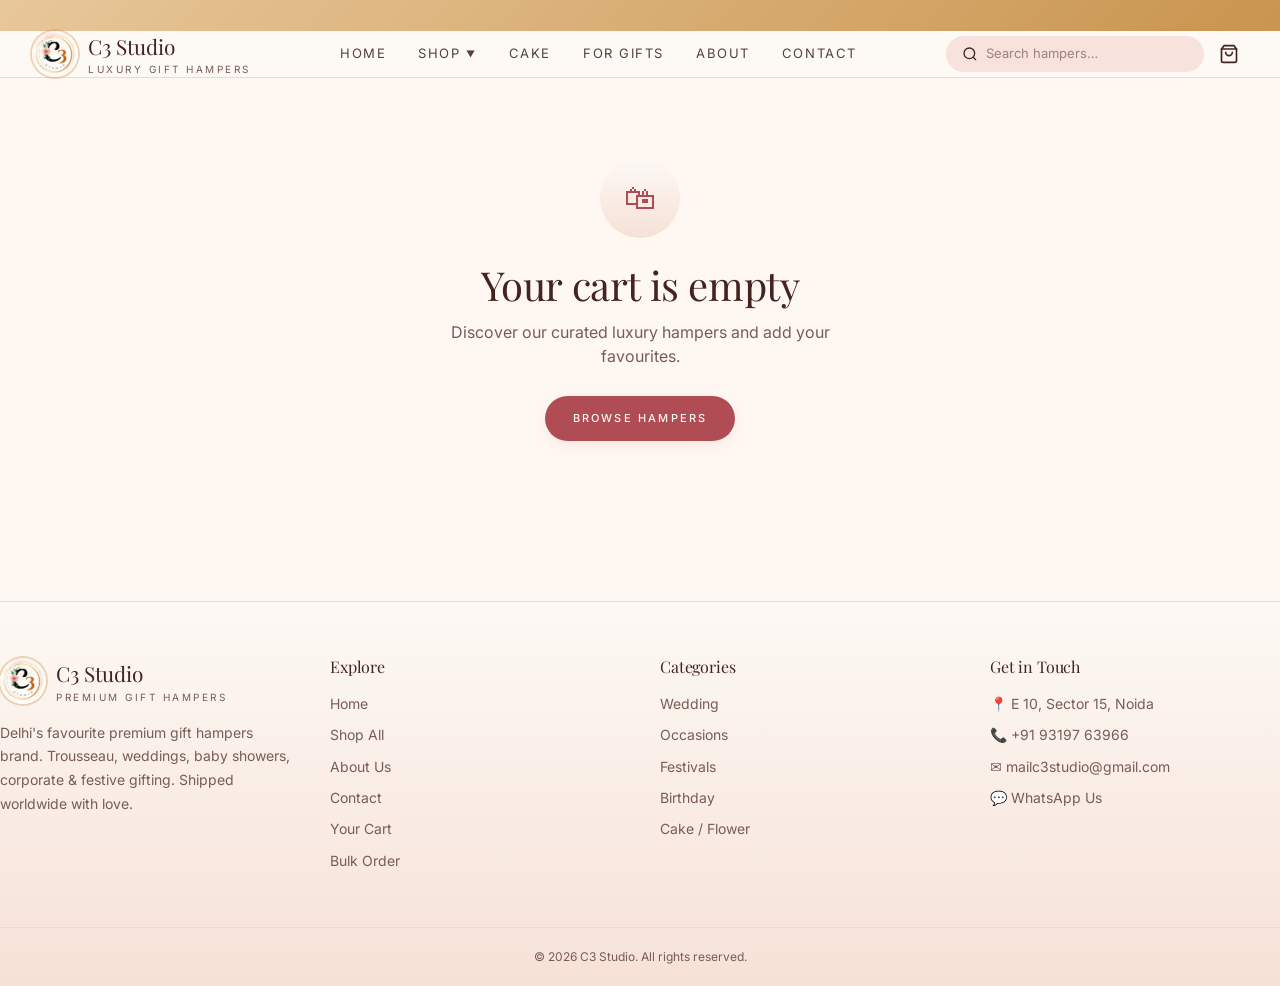
==== cart.html @ f907604d "website upload" ====
<!DOCTYPE html>
<html lang="en">
<head>
<meta charset="utf-8">
<meta name="viewport" content="width=device-width, initial-scale=1">
<title>Your Cart — C3 Studio</title>
<meta name="description" content="Review your selected gift hampers and place your order.">
<link rel="icon" href="/images/logo.png">
<link rel="preconnect" href="https://fonts.googleapis.com">
<link rel="preconnect" href="https://fonts.gstatic.com" crossorigin>
<link rel="stylesheet" href="https://fonts.googleapis.com/css2?family=Playfair+Display:wght@500;600;700&family=Inter:wght@400;500;600&family=Great+Vibes&display=swap">
<link rel="stylesheet" href="/assets/styles-D3NVSlnM.css">
<style>
:root{--radius:.75rem;--background:oklch(98.5% .012 60);--foreground:oklch(30% .05 25);--card:oklch(100% 0 0);--card-foreground:oklch(30% .05 25);--primary:oklch(55% .13 18);--primary-foreground:oklch(98% .01 60);--primary-glow:oklch(70% .15 18);--secondary:oklch(93% .025 30);--secondary-foreground:oklch(30% .05 25);--muted:oklch(93% .02 30);--muted-foreground:oklch(50% .04 25);--accent:oklch(72% .12 70);--accent-foreground:oklch(30% .05 25);--border:oklch(90% .02 30);--input:oklch(90% .02 30);--ring:oklch(72% .12 70);--gradient-gold:linear-gradient(135deg,#e8c79a,#c9954f);--gradient-blush:linear-gradient(180deg,#fdf9f5 0%,#f6e1d6 100%);--gradient-luxe:linear-gradient(135deg,#f4e0d8 0%,#ecc5b8 50%,#d8a880 100%);--shadow-soft:0 4px 24px -8px #8c28372e;--shadow-luxe:0 20px 60px -20px #78283240;--shadow-gold:0 8px 30px -10px #d49a5e66}
body{font-family:var(--font-body);background:var(--background);color:var(--foreground);margin:0}
.marquee{overflow:hidden}.marquee-track{display:flex;gap:3rem;white-space:nowrap;animation:marquee 5s linear infinite}
@keyframes marquee{0%{transform:translateX(0)}100%{transform:translateX(-50%)}}
</style>
</head>
<body>
<div id="nav-root"></div>
<div id="cart-root" class="container-x"></div>
<div id="footer-root"></div>
<script src="/assets/site.js"></script>
<script>
document.getElementById('nav-root').innerHTML = navHTML('');
document.getElementById('footer-root').innerHTML = footerHTML();

function renderCart(){
  const cart = getCart();
  const items = cart.map(e=>({product:PRODUCTS.find(p=>p.id===e.id),qty:e.qty})).filter(e=>e.product);
  const total = items.reduce((s,e)=>s+e.product.price*e.qty,0);
  const root = document.getElementById('cart-root');

  if(!items.length){
    root.innerHTML=`<div class="empty-cart">
      <div class="empty-icon">🛍</div>
      <h1 style="font-family:var(--font-display);font-size:2.5rem">Your cart is empty</h1>
      <p style="margin-top:.75rem;color:var(--muted-foreground)">Discover our curated luxury hampers and add your favourites.</p>
      <a href="/shop.html" class="btn btn-primary" style="margin-top:1.75rem">Browse Hampers</a>
    </div>`;
    return;
  }

  root.innerHTML=`
    <div style="padding:1.5rem 0">
      <a href="/shop.html" style="font-size:11px;letter-spacing:.2em;text-transform:uppercase">← Continue Shopping</a>
    </div>
    <h1 style="font-family:var(--font-display);font-size:2.5rem;margin-bottom:2rem">Your Cart</h1>
    <div class="cart-grid">
      <div id="cartItems"></div>
      <aside class="summary">
        <h2>Order Summary</h2>
        <div class="summary-row"><span style="color:var(--muted-foreground)">Subtotal</span><span>${fmtPrice(total)}</span></div>
        <div class="summary-row"><span style="color:var(--muted-foreground)">Shipping</span><span style="color:var(--accent)">Calculated on WhatsApp</span></div>
        <div class="summary-row total"><span>Total</span><span>${fmtPrice(total)}</span></div>
        <a href="${waCartOrder(items,total)}" target="_blank" rel="noreferrer" class="btn btn-primary" style="width:100%;margin-top:1.5rem;padding:1rem">💬 Order on WhatsApp</a>
        <p style="margin-top:.75rem;font-size:11px;color:var(--muted-foreground);text-align:center;line-height:1.6">We'll confirm availability, customisation & shipping.</p>
      </aside>
    </div>`;

  document.getElementById('cartItems').innerHTML = items.map(e=>`
    <div class="cart-item">
      <a href="/product.html?slug=${e.product.slug}"><img src="${getImage(e.product)}" alt="${e.product.name}"></a>
      <div style="flex:1;min-width:0">
        <div class="card-tag">${getCat(e.product)}</div>
        <a href="/product.html?slug=${e.product.slug}"><h3 style="font-family:var(--font-display);font-size:1rem">${e.product.name}</h3></a>
        <div style="margin-top:.25rem;color:var(--primary);font-weight:500;font-size:.9rem">${fmtPrice(e.product.price)}</div>
        <div style="margin-top:.75rem;display:flex;align-items:center;justify-content:space-between;gap:.5rem;flex-wrap:wrap">
          <div class="qty-control">
            <button onclick="cartSetQty('${e.product.id}',${e.qty-1});renderCart()">−</button>
            <span>${e.qty}</span>
            <button onclick="cartSetQty('${e.product.id}',${e.qty+1});renderCart()">+</button>
          </div>
          <a href="${waCustomise(e.product)}" target="_blank" rel="noreferrer" class="btn btn-gold" style="padding:.45rem .85rem;font-size:9px">✨ Customise</a>
          <button onclick="cartRemove('${e.product.id}');renderCart()" aria-label="Remove" style="background:none;border:0;cursor:pointer;color:var(--muted-foreground);padding:.5rem">🗑</button>
        </div>
      </div>
      <div style="flex-shrink:0;text-align:right">
        <div style="font-size:10px;letter-spacing:.2em;text-transform:uppercase;color:var(--muted-foreground)">Subtotal</div>
        <div style="font-family:var(--font-display);font-size:1.1rem">${fmtPrice(e.product.price*e.qty)}</div>
      </div>
    </div>`).join('') + `<button onclick="cartClear();renderCart()" style="background:none;border:0;color:var(--muted-foreground);font-size:11px;letter-spacing:.2em;text-transform:uppercase;cursor:pointer;padding:.5rem 0">Clear cart</button>`;
}

renderCart();
updateCartCount();
window.addEventListener('cart:update', ()=>{ updateCartCount(); });
</script>
</body>
</html>
---- assets/styles-D3NVSlnM.css ----
@layer properties{@supports (((-webkit-hyphens:none)) and (not (margin-trim:inline))) or ((-moz-orient:inline) and (not (color:rgb(from red r g b)))){*,:before,:after,::backdrop{--tw-translate-x:0;--tw-translate-y:0;--tw-translate-z:0;--tw-rotate-x:initial;--tw-rotate-y:initial;--tw-rotate-z:initial;--tw-skew-x:initial;--tw-skew-y:initial;--tw-space-y-reverse:0;--tw-space-x-reverse:0;--tw-border-style:solid;--tw-leading:initial;--tw-font-weight:initial;--tw-tracking:initial;--tw-ordinal:initial;--tw-slashed-zero:initial;--tw-numeric-figure:initial;--tw-numeric-spacing:initial;--tw-numeric-fraction:initial;--tw-shadow:0 0 #0000;--tw-shadow-color:initial;--tw-shadow-alpha:100%;--tw-inset-shadow:0 0 #0000;--tw-inset-shadow-color:initial;--tw-inset-shadow-alpha:100%;--tw-ring-color:initial;--tw-ring-shadow:0 0 #0000;--tw-inset-ring-color:initial;--tw-inset-ring-shadow:0 0 #0000;--tw-ring-inset:initial;--tw-ring-offset-width:0px;--tw-ring-offset-color:#fff;--tw-ring-offset-shadow:0 0 #0000;--tw-outline-style:solid;--tw-blur:initial;--tw-brightness:initial;--tw-contrast:initial;--tw-grayscale:initial;--tw-hue-rotate:initial;--tw-invert:initial;--tw-opacity:initial;--tw-saturate:initial;--tw-sepia:initial;--tw-drop-shadow:initial;--tw-drop-shadow-color:initial;--tw-drop-shadow-alpha:100%;--tw-drop-shadow-size:initial;--tw-duration:initial;--tw-ease:initial;--tw-content:"";--tw-animation-delay:0s;--tw-animation-direction:normal;--tw-animation-duration:initial;--tw-animation-fill-mode:none;--tw-animation-iteration-count:1;--tw-enter-blur:0;--tw-enter-opacity:1;--tw-enter-rotate:0;--tw-enter-scale:1;--tw-enter-translate-x:0;--tw-enter-translate-y:0;--tw-exit-blur:0;--tw-exit-opacity:1;--tw-exit-rotate:0;--tw-exit-scale:1;--tw-exit-translate-x:0;--tw-exit-translate-y:0}}}@layer theme{:root,:host{--font-sans:ui-sans-serif, system-ui, sans-serif, "Apple Color Emoji", "Segoe UI Emoji", "Segoe UI Symbol", "Noto Color Emoji";--font-mono:ui-monospace, SFMono-Regular, Menlo, Monaco, Consolas, "Liberation Mono", "Courier New", monospace;--color-black:#000;--spacing:.25rem;--container-sm:24rem;--container-md:28rem;--container-lg:32rem;--text-xs:.75rem;--text-xs--line-height:calc(1 / .75);--text-sm:.875rem;--text-sm--line-height:calc(1.25 / .875);--text-base:1rem;--text-base--line-height: 1.5 ;--text-lg:1.125rem;--text-lg--line-height:calc(1.75 / 1.125);--text-2xl:1.5rem;--text-2xl--line-height:calc(2 / 1.5);--font-weight-normal:400;--font-weight-medium:500;--font-weight-semibold:600;--font-weight-bold:700;--tracking-tight:-.025em;--tracking-widest:.1em;--leading-relaxed:1.625;--ease-in-out:cubic-bezier(.4, 0, .2, 1);--animate-pulse:pulse 2s cubic-bezier(.4, 0, .6, 1) infinite;--aspect-video:16 / 9;--default-transition-duration:.15s;--default-transition-timing-function:cubic-bezier(.4, 0, .2, 1);--default-font-family:var(--font-sans);--default-mono-font-family:var(--font-mono);--color-border:var(--border);--font-display:"Playfair Display", Georgia, serif;--font-script:"Great Vibes", cursive;--font-body:"Inter", system-ui, sans-serif}}@layer base{*,:after,:before,::backdrop{box-sizing:border-box;border:0 solid;margin:0;padding:0}::file-selector-button{box-sizing:border-box;border:0 solid;margin:0;padding:0}html,:host{-webkit-text-size-adjust:100%;tab-size:4;line-height:1.5;font-family:var(--default-font-family,ui-sans-serif, system-ui, sans-serif, "Apple Color Emoji", "Segoe UI Emoji", "Segoe UI Symbol", "Noto Color Emoji");font-feature-settings:var(--default-font-feature-settings,normal);font-variation-settings:var(--default-font-variation-settings,normal);-webkit-tap-highlight-color:transparent}hr{height:0;color:inherit;border-top-width:1px}abbr:where([title]){-webkit-text-decoration:underline dotted;text-decoration:underline dotted}h1,h2,h3,h4,h5,h6{font-size:inherit;font-weight:inherit}a{color:inherit;-webkit-text-decoration:inherit;text-decoration:inherit}b,strong{font-weight:bolder}code,kbd,samp,pre{font-family:var(--default-mono-font-family,ui-monospace, SFMono-Regular, Menlo, Monaco, Consolas, "Liberation Mono", "Courier New", monospace);font-feature-settings:var(--default-mono-font-feature-settings,normal);font-variation-settings:var(--default-mono-font-variation-settings,normal);font-size:1em}small{font-size:80%}sub,sup{vertical-align:baseline;font-size:75%;line-height:0;position:relative}sub{bottom:-.25em}sup{top:-.5em}table{text-indent:0;border-color:inherit;border-collapse:collapse}:-moz-focusring{outline:auto}progress{vertical-align:baseline}summary{display:list-item}ol,ul,menu{list-style:none}img,svg,video,canvas,audio,iframe,embed,object{vertical-align:middle;display:block}img,video{max-width:100%;height:auto}button,input,select,optgroup,textarea{font:inherit;font-feature-settings:inherit;font-variation-settings:inherit;letter-spacing:inherit;color:inherit;opacity:1;background-color:#0000;border-radius:0}::file-selector-button{font:inherit;font-feature-settings:inherit;font-variation-settings:inherit;letter-spacing:inherit;color:inherit;opacity:1;background-color:#0000;border-radius:0}:where(select:is([multiple],[size])) optgroup{font-weight:bolder}:where(select:is([multiple],[size])) optgroup option{padding-inline-start:20px}::file-selector-button{margin-inline-end:4px}::placeholder{opacity:1}@supports (not ((-webkit-appearance:-apple-pay-button))) or (contain-intrinsic-size:1px){::placeholder{color:currentColor}@supports (color:color-mix(in lab,red,red)){::placeholder{color:color-mix(in oklab,currentcolor 50%,transparent)}}}textarea{resize:vertical}::-webkit-search-decoration{-webkit-appearance:none}::-webkit-date-and-time-value{min-height:1lh;text-align:inherit}::-webkit-datetime-edit{display:inline-flex}::-webkit-datetime-edit-fields-wrapper{padding:0}::-webkit-datetime-edit{padding-block:0}::-webkit-datetime-edit-year-field{padding-block:0}::-webkit-datetime-edit-month-field{padding-block:0}::-webkit-datetime-edit-day-field{padding-block:0}::-webkit-datetime-edit-hour-field{padding-block:0}::-webkit-datetime-edit-minute-field{padding-block:0}::-webkit-datetime-edit-second-field{padding-block:0}::-webkit-datetime-edit-millisecond-field{padding-block:0}::-webkit-datetime-edit-meridiem-field{padding-block:0}::-webkit-calendar-picker-indicator{line-height:1}:-moz-ui-invalid{box-shadow:none}button,input:where([type=button],[type=reset],[type=submit]){appearance:button}::file-selector-button{appearance:button}::-webkit-inner-spin-button{height:auto}::-webkit-outer-spin-button{height:auto}[hidden]:where(:not([hidden=until-found])){display:none!important}*{border-color:var(--color-border)}html{scroll-behavior:smooth}body{background:var(--background);color:var(--foreground);font-family:var(--font-body);-webkit-font-smoothing:antialiased;line-height:1.5}h1,h2,h3,h4,.font-display{font-family:var(--font-display);letter-spacing:-.01em;line-height:1.15}.font-script{font-family:var(--font-script)}a{color:inherit;text-decoration:none}img{max-width:100%;display:block}}@layer components;@layer utilities{.pointer-events-none{pointer-events:none}.invisible{visibility:hidden}.sr-only{clip-path:inset(50%);white-space:nowrap;border-width:0;width:1px;height:1px;margin:-1px;padding:0;position:absolute;overflow:hidden}.absolute{position:absolute}.fixed{position:fixed}.relative{position:relative}.inset-0{inset:calc(var(--spacing) * 0)}.inset-x-0{inset-inline:calc(var(--spacing) * 0)}.inset-y-0{inset-block:calc(var(--spacing) * 0)}.start{inset-inline-start:var(--spacing)}.-top-12{top:calc(var(--spacing) * -12)}.top-0{top:calc(var(--spacing) * 0)}.top-1\.5{top:calc(var(--spacing) * 1.5)}.top-1\/2{top:50%}.top-3\.5{top:calc(var(--spacing) * 3.5)}.top-4{top:calc(var(--spacing) * 4)}.top-\[1px\]{top:1px}.top-\[50\%\]{top:50%}.top-\[60\%\]{top:60%}.top-full{top:100%}.-right-12{right:calc(var(--spacing) * -12)}.right-0{right:calc(var(--spacing) * 0)}.right-1{right:calc(var(--spacing) * 1)}.right-2{right:calc(var(--spacing) * 2)}.right-3{right:calc(var(--spacing) * 3)}.right-4{right:calc(var(--spacing) * 4)}.-bottom-12{bottom:calc(var(--spacing) * -12)}.bottom-0{bottom:calc(var(--spacing) * 0)}.-left-12{left:calc(var(--spacing) * -12)}.left-0{left:calc(var(--spacing) * 0)}.left-1\/2{left:50%}.left-2{left:calc(var(--spacing) * 2)}.left-\[50\%\]{left:50%}.z-10{z-index:10}.z-20{z-index:20}.z-50{z-index:50}.z-\[1\]{z-index:1}.container{width:100%}@media(min-width:40rem){.container{max-width:40rem}}@media(min-width:48rem){.container{max-width:48rem}}@media(min-width:64rem){.container{max-width:64rem}}@media(min-width:80rem){.container{max-width:80rem}}@media(min-width:96rem){.container{max-width:96rem}}.-mx-1{margin-inline:calc(var(--spacing) * -1)}.mx-2{margin-inline:calc(var(--spacing) * 2)}.mx-3\.5{margin-inline:calc(var(--spacing) * 3.5)}.mx-auto{margin-inline:auto}.my-0\.5{margin-block:calc(var(--spacing) * .5)}.my-1{margin-block:calc(var(--spacing) * 1)}.-mt-4{margin-top:calc(var(--spacing) * -4)}.mt-1\.5{margin-top:calc(var(--spacing) * 1.5)}.mt-2{margin-top:calc(var(--spacing) * 2)}.mt-4{margin-top:calc(var(--spacing) * 4)}.mt-6{margin-top:calc(var(--spacing) * 6)}.mt-24{margin-top:calc(var(--spacing) * 24)}.mt-auto{margin-top:auto}.mr-2{margin-right:calc(var(--spacing) * 2)}.mb-1{margin-bottom:calc(var(--spacing) * 1)}.mb-6{margin-bottom:calc(var(--spacing) * 6)}.-ml-4{margin-left:calc(var(--spacing) * -4)}.ml-1{margin-left:calc(var(--spacing) * 1)}.ml-auto{margin-left:auto}.block{display:block}.flex{display:flex}.grid{display:grid}.hidden{display:none}.inline-block{display:inline-block}.inline-flex{display:inline-flex}.table{display:table}.aspect-square{aspect-ratio:1}.aspect-video{aspect-ratio:var(--aspect-video)}.size-\(--cell-size\){width:var(--cell-size);height:var(--cell-size)}.size-4{width:calc(var(--spacing) * 4);height:calc(var(--spacing) * 4)}.h-\(--cell-size\){height:var(--cell-size)}.h-1\.5{height:calc(var(--spacing) * 1.5)}.h-2{height:calc(var(--spacing) * 2)}.h-2\.5{height:calc(var(--spacing) * 2.5)}.h-3{height:calc(var(--spacing) * 3)}.h-3\.5{height:calc(var(--spacing) * 3.5)}.h-4{height:calc(var(--spacing) * 4)}.h-5{height:calc(var(--spacing) * 5)}.h-7{height:calc(var(--spacing) * 7)}.h-8{height:calc(var(--spacing) * 8)}.h-9{height:calc(var(--spacing) * 9)}.h-10{height:calc(var(--spacing) * 10)}.h-12{height:calc(var(--spacing) * 12)}.h-16{height:calc(var(--spacing) * 16)}.h-\[1px\]{height:1px}.h-\[var\(--radix-navigation-menu-viewport-height\)\]{height:var(--radix-navigation-menu-viewport-height)}.h-\[var\(--radix-select-trigger-height\)\]{height:var(--radix-select-trigger-height)}.h-auto{height:auto}.h-full{height:100%}.h-px{height:1px}.h-svh{height:100svh}.max-h-\(--radix-context-menu-content-available-height\){max-height:var(--radix-context-menu-content-available-height)}.max-h-\(--radix-select-content-available-height\){max-height:var(--radix-select-content-available-height)}.max-h-40{max-height:calc(var(--spacing) * 40)}.max-h-\[300px\]{max-height:300px}.max-h-\[var\(--radix-dropdown-menu-content-available-height\)\]{max-height:var(--radix-dropdown-menu-content-available-height)}.min-h-0{min-height:calc(var(--spacing) * 0)}.min-h-\[60px\]{min-height:60px}.min-h-screen{min-height:100vh}.min-h-svh{min-height:100svh}.w-\(--cell-size\){width:var(--cell-size)}.w-\(--sidebar-width\){width:var(--sidebar-width)}.w-0{width:calc(var(--spacing) * 0)}.w-1{width:calc(var(--spacing) * 1)}.w-2{width:calc(var(--spacing) * 2)}.w-2\.5{width:calc(var(--spacing) * 2.5)}.w-3{width:calc(var(--spacing) * 3)}.w-3\.5{width:calc(var(--spacing) * 3.5)}.w-3\/4{width:75%}.w-4{width:calc(var(--spacing) * 4)}.w-5{width:calc(var(--spacing) * 5)}.w-7{width:calc(var(--spacing) * 7)}.w-8{width:calc(var(--spacing) * 8)}.w-9{width:calc(var(--spacing) * 9)}.w-10{width:calc(var(--spacing) * 10)}.w-16{width:calc(var(--spacing) * 16)}.w-64{width:calc(var(--spacing) * 64)}.w-72{width:calc(var(--spacing) * 72)}.w-\[1px\]{width:1px}.w-\[100px\]{width:100px}.w-auto{width:auto}.w-fit{width:fit-content}.w-full{width:100%}.w-max{width:max-content}.w-px{width:1px}.max-w-\(--skeleton-width\){max-width:var(--skeleton-width)}.max-w-lg{max-width:var(--container-lg)}.max-w-max{max-width:max-content}.max-w-md{max-width:var(--container-md)}.min-w-\(--cell-size\){min-width:var(--cell-size)}.min-w-0{min-width:calc(var(--spacing) * 0)}.min-w-5{min-width:calc(var(--spacing) * 5)}.min-w-8{min-width:calc(var(--spacing) * 8)}.min-w-9{min-width:calc(var(--spacing) * 9)}.min-w-10{min-width:calc(var(--spacing) * 10)}.min-w-\[8rem\]{min-width:8rem}.min-w-\[12rem\]{min-width:12rem}.min-w-\[var\(--radix-select-trigger-width\)\]{min-width:var(--radix-select-trigger-width)}.flex-1{flex:1}.shrink-0{flex-shrink:0}.grow{flex-grow:1}.grow-0{flex-grow:0}.basis-full{flex-basis:100%}.caption-bottom{caption-side:bottom}.border-collapse{border-collapse:collapse}.origin-\(--radix-context-menu-content-transform-origin\){transform-origin:var(--radix-context-menu-content-transform-origin)}.origin-\(--radix-dropdown-menu-content-transform-origin\){transform-origin:var(--radix-dropdown-menu-content-transform-origin)}.origin-\(--radix-hover-card-content-transform-origin\){transform-origin:var(--radix-hover-card-content-transform-origin)}.origin-\(--radix-menubar-content-transform-origin\){transform-origin:var(--radix-menubar-content-transform-origin)}.origin-\(--radix-popover-content-transform-origin\){transform-origin:var(--radix-popover-content-transform-origin)}.origin-\(--radix-select-content-transform-origin\){transform-origin:var(--radix-select-content-transform-origin)}.origin-\(--radix-tooltip-content-transform-origin\){transform-origin:var(--radix-tooltip-content-transform-origin)}.-translate-x-1\/2{--tw-translate-x: -50% ;translate:var(--tw-translate-x) var(--tw-translate-y)}.-translate-x-px{--tw-translate-x:-1px;translate:var(--tw-translate-x) var(--tw-translate-y)}.translate-x-\[-50\%\]{--tw-translate-x:-50%;translate:var(--tw-translate-x) var(--tw-translate-y)}.translate-x-px{--tw-translate-x:1px;translate:var(--tw-translate-x) var(--tw-translate-y)}.-translate-y-1\/2{--tw-translate-y: -50% ;translate:var(--tw-translate-x) var(--tw-translate-y)}.translate-y-\[-50\%\]{--tw-translate-y:-50%;translate:var(--tw-translate-x) var(--tw-translate-y)}.rotate-45{rotate:45deg}.rotate-90{rotate:90deg}.transform{transform:var(--tw-rotate-x,) var(--tw-rotate-y,) var(--tw-rotate-z,) var(--tw-skew-x,) var(--tw-skew-y,)}.animate-caret-blink{animation:1.25s ease-out infinite caret-blink}.animate-in{animation:enter var(--tw-animation-duration,var(--tw-duration,.15s))var(--tw-ease,ease)var(--tw-animation-delay,0s)var(--tw-animation-iteration-count,1)var(--tw-animation-direction,normal)var(--tw-animation-fill-mode,none)}.animate-pulse{animation:var(--animate-pulse)}.cursor-default{cursor:default}.cursor-pointer{cursor:pointer}.touch-none{touch-action:none}.list-none{list-style-type:none}.flex-col{flex-direction:column}.flex-col-reverse{flex-direction:column-reverse}.flex-row{flex-direction:row}.flex-wrap{flex-wrap:wrap}.place-content-center{place-content:center}.items-center{align-items:center}.items-end{align-items:flex-end}.items-start{align-items:flex-start}.items-stretch{align-items:stretch}.justify-between{justify-content:space-between}.justify-center{justify-content:center}.gap-1{gap:calc(var(--spacing) * 1)}.gap-1\.5{gap:calc(var(--spacing) * 1.5)}.gap-2{gap:calc(var(--spacing) * 2)}.gap-3{gap:calc(var(--spacing) * 3)}.gap-4{gap:calc(var(--spacing) * 4)}:where(.space-y-1\.5>:not(:last-child)){--tw-space-y-reverse:0;margin-block-start:calc(calc(var(--spacing) * 1.5) * var(--tw-space-y-reverse));margin-block-end:calc(calc(var(--spacing) * 1.5) * calc(1 - var(--tw-space-y-reverse)))}:where(.space-y-2>:not(:last-child)){--tw-space-y-reverse:0;margin-block-start:calc(calc(var(--spacing) * 2) * var(--tw-space-y-reverse));margin-block-end:calc(calc(var(--spacing) * 2) * calc(1 - var(--tw-space-y-reverse)))}:where(.space-x-1>:not(:last-child)){--tw-space-x-reverse:0;margin-inline-start:calc(calc(var(--spacing) * 1) * var(--tw-space-x-reverse));margin-inline-end:calc(calc(var(--spacing) * 1) * calc(1 - var(--tw-space-x-reverse)))}.overflow-auto{overflow:auto}.overflow-hidden{overflow:hidden}.overflow-x-hidden{overflow-x:hidden}.overflow-y-auto{overflow-y:auto}.rounded-\[2px\]{border-radius:2px}.rounded-\[inherit\]{border-radius:inherit}.rounded-full{border-radius:3.40282e38px}.rounded-lg{border-radius:var(--radius)}.rounded-md{border-radius:calc(var(--radius) - 2px)}.rounded-none{border-radius:0}.rounded-sm{border-radius:calc(var(--radius) - 4px)}.rounded-xl{border-radius:calc(var(--radius) + 4px)}.rounded-t-\[10px\]{border-top-left-radius:10px;border-top-right-radius:10px}.rounded-l-md{border-top-left-radius:calc(var(--radius) - 2px);border-bottom-left-radius:calc(var(--radius) - 2px)}.rounded-tl-sm{border-top-left-radius:calc(var(--radius) - 4px)}.rounded-r-md{border-top-right-radius:calc(var(--radius) - 2px);border-bottom-right-radius:calc(var(--radius) - 2px)}.border{border-style:var(--tw-border-style);border-width:1px}.border-2{border-style:var(--tw-border-style);border-width:2px}.border-\[1\.5px\]{border-style:var(--tw-border-style);border-width:1.5px}.border-y{border-block-style:var(--tw-border-style);border-block-width:1px}.border-t{border-top-style:var(--tw-border-style);border-top-width:1px}.border-r{border-right-style:var(--tw-border-style);border-right-width:1px}.border-b{border-bottom-style:var(--tw-border-style);border-bottom-width:1px}.border-l{border-left-style:var(--tw-border-style);border-left-width:1px}.border-dashed{--tw-border-style:dashed;border-style:dashed}.border-\(--color-border\){border-color:var(--color-border)}.border-border\/50{border-color:var(--border)}@supports (color:color-mix(in lab,red,red)){.border-border\/50{border-color:color-mix(in oklab,var(--border) 50%,transparent)}}.border-input{border-color:var(--input)}.border-primary,.border-primary\/50{border-color:var(--primary)}@supports (color:color-mix(in lab,red,red)){.border-primary\/50{border-color:color-mix(in oklab,var(--primary) 50%,transparent)}}.border-transparent{border-color:#0000}.border-t-transparent{border-top-color:#0000}.border-l-transparent{border-left-color:#0000}.bg-\(--color-bg\){background-color:var(--color-bg)}.bg-accent{background-color:var(--accent)}.bg-background{background-color:var(--background)}.bg-black\/80{background-color:#000c}@supports (color:color-mix(in lab,red,red)){.bg-black\/80{background-color:color-mix(in oklab,var(--color-black) 80%,transparent)}}.bg-border{background-color:var(--border)}.bg-card{background-color:var(--card)}.bg-foreground{background-color:var(--foreground)}.bg-muted,.bg-muted\/50{background-color:var(--muted)}@supports (color:color-mix(in lab,red,red)){.bg-muted\/50{background-color:color-mix(in oklab,var(--muted) 50%,transparent)}}.bg-primary,.bg-primary\/10{background-color:var(--primary)}@supports (color:color-mix(in lab,red,red)){.bg-primary\/10{background-color:color-mix(in oklab,var(--primary) 10%,transparent)}}.bg-primary\/20{background-color:var(--primary)}@supports (color:color-mix(in lab,red,red)){.bg-primary\/20{background-color:color-mix(in oklab,var(--primary) 20%,transparent)}}.bg-secondary{background-color:var(--secondary)}.bg-transparent{background-color:#0000}.fill-current{fill:currentColor}.fill-primary{fill:var(--primary)}.p-0{padding:calc(var(--spacing) * 0)}.p-1{padding:calc(var(--spacing) * 1)}.p-2{padding:calc(var(--spacing) * 2)}.p-3{padding:calc(var(--spacing) * 3)}.p-4{padding:calc(var(--spacing) * 4)}.p-6{padding:calc(var(--spacing) * 6)}.p-\[1px\]{padding:1px}.px-\(--cell-size\){padding-inline:var(--cell-size)}.px-1{padding-inline:calc(var(--spacing) * 1)}.px-1\.5{padding-inline:calc(var(--spacing) * 1.5)}.px-2{padding-inline:calc(var(--spacing) * 2)}.px-2\.5{padding-inline:calc(var(--spacing) * 2.5)}.px-3{padding-inline:calc(var(--spacing) * 3)}.px-4{padding-inline:calc(var(--spacing) * 4)}.px-8{padding-inline:calc(var(--spacing) * 8)}.py-0\.5{padding-block:calc(var(--spacing) * .5)}.py-1{padding-block:calc(var(--spacing) * 1)}.py-1\.5{padding-block:calc(var(--spacing) * 1.5)}.py-2{padding-block:calc(var(--spacing) * 2)}.py-3{padding-block:calc(var(--spacing) * 3)}.py-4{padding-block:calc(var(--spacing) * 4)}.py-6{padding-block:calc(var(--spacing) * 6)}.pt-0{padding-top:calc(var(--spacing) * 0)}.pt-3{padding-top:calc(var(--spacing) * 3)}.pt-4{padding-top:calc(var(--spacing) * 4)}.pr-1{padding-right:calc(var(--spacing) * 1)}.pr-2{padding-right:calc(var(--spacing) * 2)}.pr-2\.5{padding-right:calc(var(--spacing) * 2.5)}.pr-8{padding-right:calc(var(--spacing) * 8)}.pb-3{padding-bottom:calc(var(--spacing) * 3)}.pb-4{padding-bottom:calc(var(--spacing) * 4)}.pl-2{padding-left:calc(var(--spacing) * 2)}.pl-2\.5{padding-left:calc(var(--spacing) * 2.5)}.pl-4{padding-left:calc(var(--spacing) * 4)}.pl-8{padding-left:calc(var(--spacing) * 8)}.text-center{text-align:center}.text-left{text-align:left}.align-middle{vertical-align:middle}.font-mono{font-family:var(--font-mono)}.text-2xl{font-size:var(--text-2xl);line-height:var(--tw-leading,var(--text-2xl--line-height))}.text-base{font-size:var(--text-base);line-height:var(--tw-leading,var(--text-base--line-height))}.text-lg{font-size:var(--text-lg);line-height:var(--tw-leading,var(--text-lg--line-height))}.text-sm{font-size:var(--text-sm);line-height:var(--tw-leading,var(--text-sm--line-height))}.text-xs{font-size:var(--text-xs);line-height:var(--tw-leading,var(--text-xs--line-height))}.text-\[0\.8rem\]{font-size:.8rem}.leading-none{--tw-leading:1;line-height:1}.font-bold{--tw-font-weight:var(--font-weight-bold);font-weight:var(--font-weight-bold)}.font-medium{--tw-font-weight:var(--font-weight-medium);font-weight:var(--font-weight-medium)}.font-normal{--tw-font-weight:var(--font-weight-normal);font-weight:var(--font-weight-normal)}.font-semibold{--tw-font-weight:var(--font-weight-semibold);font-weight:var(--font-weight-semibold)}.tracking-tight{--tw-tracking:var(--tracking-tight);letter-spacing:var(--tracking-tight)}.tracking-widest{--tw-tracking:var(--tracking-widest);letter-spacing:var(--tracking-widest)}.break-words{overflow-wrap:break-word}.whitespace-nowrap{white-space:nowrap}.text-accent-foreground{color:var(--accent-foreground)}.text-card-foreground{color:var(--card-foreground)}.text-current{color:currentColor}.text-foreground{color:var(--foreground)}.text-muted-foreground{color:var(--muted-foreground)}.text-primary{color:var(--primary)}.text-primary-foreground{color:var(--primary-foreground)}.text-secondary-foreground{color:var(--secondary-foreground)}.uppercase{text-transform:uppercase}.tabular-nums{--tw-numeric-spacing:tabular-nums;font-variant-numeric:var(--tw-ordinal,) var(--tw-slashed-zero,) var(--tw-numeric-figure,) var(--tw-numeric-spacing,) var(--tw-numeric-fraction,)}.underline-offset-4{text-underline-offset:4px}.opacity-0{opacity:0}.opacity-50{opacity:.5}.opacity-60{opacity:.6}.opacity-70{opacity:.7}.shadow{--tw-shadow:0 1px 3px 0 var(--tw-shadow-color,#0000001a), 0 1px 2px -1px var(--tw-shadow-color,#0000001a);box-shadow:var(--tw-inset-shadow),var(--tw-inset-ring-shadow),var(--tw-ring-offset-shadow),var(--tw-ring-shadow),var(--tw-shadow)}.shadow-\[0_0_0_1px_var\(--sidebar-border\)\]{--tw-shadow:0 0 0 1px var(--tw-shadow-color,var(--sidebar-border));box-shadow:var(--tw-inset-shadow),var(--tw-inset-ring-shadow),var(--tw-ring-offset-shadow),var(--tw-ring-shadow),var(--tw-shadow)}.shadow-lg{--tw-shadow:0 10px 15px -3px var(--tw-shadow-color,#0000001a), 0 4px 6px -4px var(--tw-shadow-color,#0000001a);box-shadow:var(--tw-inset-shadow),var(--tw-inset-ring-shadow),var(--tw-ring-offset-shadow),var(--tw-ring-shadow),var(--tw-shadow)}.shadow-md{--tw-shadow:0 4px 6px -1px var(--tw-shadow-color,#0000001a), 0 2px 4px -2px var(--tw-shadow-color,#0000001a);box-shadow:var(--tw-inset-shadow),var(--tw-inset-ring-shadow),var(--tw-ring-offset-shadow),var(--tw-ring-shadow),var(--tw-shadow)}.shadow-none{--tw-shadow:0 0 #0000;box-shadow:var(--tw-inset-shadow),var(--tw-inset-ring-shadow),var(--tw-ring-offset-shadow),var(--tw-ring-shadow),var(--tw-shadow)}.shadow-sm{--tw-shadow:0 1px 3px 0 var(--tw-shadow-color,#0000001a), 0 1px 2px -1px var(--tw-shadow-color,#0000001a);box-shadow:var(--tw-inset-shadow),var(--tw-inset-ring-shadow),var(--tw-ring-offset-shadow),var(--tw-ring-shadow),var(--tw-shadow)}.shadow-xl{--tw-shadow:0 20px 25px -5px var(--tw-shadow-color,#0000001a), 0 8px 10px -6px var(--tw-shadow-color,#0000001a);box-shadow:var(--tw-inset-shadow),var(--tw-inset-ring-shadow),var(--tw-ring-offset-shadow),var(--tw-ring-shadow),var(--tw-shadow)}.shadow-xs{--tw-shadow:0 1px 2px 0 var(--tw-shadow-color,#0000000d);box-shadow:var(--tw-inset-shadow),var(--tw-inset-ring-shadow),var(--tw-ring-offset-shadow),var(--tw-ring-shadow),var(--tw-shadow)}.ring-0{--tw-ring-shadow:var(--tw-ring-inset,) 0 0 0 calc(0px + var(--tw-ring-offset-width)) var(--tw-ring-color,currentcolor);box-shadow:var(--tw-inset-shadow),var(--tw-inset-ring-shadow),var(--tw-ring-offset-shadow),var(--tw-ring-shadow),var(--tw-shadow)}.ring-1{--tw-ring-shadow:var(--tw-ring-inset,) 0 0 0 calc(1px + var(--tw-ring-offset-width)) var(--tw-ring-color,currentcolor);box-shadow:var(--tw-inset-shadow),var(--tw-inset-ring-shadow),var(--tw-ring-offset-shadow),var(--tw-ring-shadow),var(--tw-shadow)}.ring-ring{--tw-ring-color:var(--ring)}.ring-offset-background{--tw-ring-offset-color:var(--background)}.outline{outline-style:var(--tw-outline-style);outline-width:1px}.filter{filter:var(--tw-blur,) var(--tw-brightness,) var(--tw-contrast,) var(--tw-grayscale,) var(--tw-hue-rotate,) var(--tw-invert,) var(--tw-saturate,) var(--tw-sepia,) var(--tw-drop-shadow,)}.transition{transition-property:color,background-color,border-color,outline-color,text-decoration-color,fill,stroke,--tw-gradient-from,--tw-gradient-via,--tw-gradient-to,opacity,box-shadow,transform,translate,scale,rotate,filter,-webkit-backdrop-filter,backdrop-filter,display,content-visibility,overlay,pointer-events;transition-timing-function:var(--tw-ease,var(--default-transition-timing-function));transition-duration:var(--tw-duration,var(--default-transition-duration))}.transition-\[left\,right\,width\]{transition-property:left,right,width;transition-timing-function:var(--tw-ease,var(--default-transition-timing-function));transition-duration:var(--tw-duration,var(--default-transition-duration))}.transition-\[margin\,opacity\]{transition-property:margin,opacity;transition-timing-function:var(--tw-ease,var(--default-transition-timing-function));transition-duration:var(--tw-duration,var(--default-transition-duration))}.transition-\[width\,height\,padding\]{transition-property:width,height,padding;transition-timing-function:var(--tw-ease,var(--default-transition-timing-function));transition-duration:var(--tw-duration,var(--default-transition-duration))}.transition-\[width\]{transition-property:width;transition-timing-function:var(--tw-ease,var(--default-transition-timing-function));transition-duration:var(--tw-duration,var(--default-transition-duration))}.transition-all{transition-property:all;transition-timing-function:var(--tw-ease,var(--default-transition-timing-function));transition-duration:var(--tw-duration,var(--default-transition-duration))}.transition-colors{transition-property:color,background-color,border-color,outline-color,text-decoration-color,fill,stroke,--tw-gradient-from,--tw-gradient-via,--tw-gradient-to;transition-timing-function:var(--tw-ease,var(--default-transition-timing-function));transition-duration:var(--tw-duration,var(--default-transition-duration))}.transition-opacity{transition-property:opacity;transition-timing-function:var(--tw-ease,var(--default-transition-timing-function));transition-duration:var(--tw-duration,var(--default-transition-duration))}.transition-transform{transition-property:transform,translate,scale,rotate;transition-timing-function:var(--tw-ease,var(--default-transition-timing-function));transition-duration:var(--tw-duration,var(--default-transition-duration))}.duration-200{--tw-duration:.2s;transition-duration:.2s}.duration-300{--tw-duration:.3s;transition-duration:.3s}.duration-1000{--tw-duration:1s;transition-duration:1s}.ease-in-out{--tw-ease:var(--ease-in-out);transition-timing-function:var(--ease-in-out)}.ease-linear{--tw-ease:linear;transition-timing-function:linear}.fade-in-0{--tw-enter-opacity:0}.outline-none{--tw-outline-style:none;outline-style:none}.select-none{-webkit-user-select:none;user-select:none}.zoom-in-95{--tw-enter-scale:.95}.\[--cell-size\:2rem\]{--cell-size:2rem}.group-focus-within\/menu-item\:opacity-100:is(:where(.group\/menu-item):focus-within *){opacity:1}@media(hover:hover){.group-hover\/menu-item\:opacity-100:is(:where(.group\/menu-item):hover *){opacity:1}}.group-has-\[\[data-sidebar\=menu-action\]\]\/menu-item\:pr-8:is(:where(.group\/menu-item):has([data-sidebar=menu-action]) *){padding-right:calc(var(--spacing) * 8)}.group-data-\[collapsible\=icon\]\:-mt-8:is(:where(.group)[data-collapsible=icon] *){margin-top:calc(var(--spacing) * -8)}.group-data-\[collapsible\=icon\]\:hidden:is(:where(.group)[data-collapsible=icon] *){display:none}.group-data-\[collapsible\=icon\]\:\!size-8:is(:where(.group)[data-collapsible=icon] *){width:calc(var(--spacing) * 8)!important;height:calc(var(--spacing) * 8)!important}.group-data-\[collapsible\=icon\]\:w-\(--sidebar-width-icon\):is(:where(.group)[data-collapsible=icon] *){width:var(--sidebar-width-icon)}.group-data-\[collapsible\=icon\]\:w-\[calc\(var\(--sidebar-width-icon\)_\+_theme\(spacing\.4\)\)\]:is(:where(.group)[data-collapsible=icon] *){width:calc(var(--sidebar-width-icon) + 1rem)}.group-data-\[collapsible\=icon\]\:w-\[calc\(var\(--sidebar-width-icon\)_\+_theme\(spacing\.4\)_\+2px\)\]:is(:where(.group)[data-collapsible=icon] *){width:calc(var(--sidebar-width-icon) + 1rem + 2px)}.group-data-\[collapsible\=icon\]\:overflow-hidden:is(:where(.group)[data-collapsible=icon] *){overflow:hidden}.group-data-\[collapsible\=icon\]\:\!p-0:is(:where(.group)[data-collapsible=icon] *){padding:calc(var(--spacing) * 0)!important}.group-data-\[collapsible\=icon\]\:\!p-2:is(:where(.group)[data-collapsible=icon] *){padding:calc(var(--spacing) * 2)!important}.group-data-\[collapsible\=icon\]\:opacity-0:is(:where(.group)[data-collapsible=icon] *){opacity:0}.group-data-\[collapsible\=offcanvas\]\:right-\[calc\(var\(--sidebar-width\)\*-1\)\]:is(:where(.group)[data-collapsible=offcanvas] *){right:calc(var(--sidebar-width) * -1)}.group-data-\[collapsible\=offcanvas\]\:left-\[calc\(var\(--sidebar-width\)\*-1\)\]:is(:where(.group)[data-collapsible=offcanvas] *){left:calc(var(--sidebar-width) * -1)}.group-data-\[collapsible\=offcanvas\]\:w-0:is(:where(.group)[data-collapsible=offcanvas] *){width:calc(var(--spacing) * 0)}.group-data-\[collapsible\=offcanvas\]\:translate-x-0:is(:where(.group)[data-collapsible=offcanvas] *){--tw-translate-x:calc(var(--spacing) * 0);translate:var(--tw-translate-x) var(--tw-translate-y)}.group-data-\[focused\=true\]\/day\:relative:is(:where(.group\/day)[data-focused=true] *){position:relative}.group-data-\[focused\=true\]\/day\:z-10:is(:where(.group\/day)[data-focused=true] *){z-index:10}.group-data-\[focused\=true\]\/day\:border-ring:is(:where(.group\/day)[data-focused=true] *){border-color:var(--ring)}.group-data-\[focused\=true\]\/day\:ring-\[3px\]:is(:where(.group\/day)[data-focused=true] *){--tw-ring-shadow:var(--tw-ring-inset,) 0 0 0 calc(3px + var(--tw-ring-offset-width)) var(--tw-ring-color,currentcolor);box-shadow:var(--tw-inset-shadow),var(--tw-inset-ring-shadow),var(--tw-ring-offset-shadow),var(--tw-ring-shadow),var(--tw-shadow)}.group-data-\[focused\=true\]\/day\:ring-ring\/50:is(:where(.group\/day)[data-focused=true] *){--tw-ring-color:var(--ring)}@supports (color:color-mix(in lab,red,red)){.group-data-\[focused\=true\]\/day\:ring-ring\/50:is(:where(.group\/day)[data-focused=true] *){--tw-ring-color:color-mix(in oklab, var(--ring) 50%, transparent)}}.group-data-\[side\=left\]\:-right-4:is(:where(.group)[data-side=left] *){right:calc(var(--spacing) * -4)}.group-data-\[side\=left\]\:border-r:is(:where(.group)[data-side=left] *){border-right-style:var(--tw-border-style);border-right-width:1px}.group-data-\[side\=right\]\:left-0:is(:where(.group)[data-side=right] *){left:calc(var(--spacing) * 0)}.group-data-\[side\=right\]\:rotate-180:is(:where(.group)[data-side=right] *){rotate:180deg}.group-data-\[side\=right\]\:border-l:is(:where(.group)[data-side=right] *){border-left-style:var(--tw-border-style);border-left-width:1px}.group-data-\[state\=open\]\:rotate-180:is(:where(.group)[data-state=open] *){rotate:180deg}.group-data-\[variant\=floating\]\:rounded-lg:is(:where(.group)[data-variant=floating] *){border-radius:var(--radius)}.group-data-\[variant\=floating\]\:border:is(:where(.group)[data-variant=floating] *){border-style:var(--tw-border-style);border-width:1px}.group-data-\[variant\=floating\]\:shadow:is(:where(.group)[data-variant=floating] *){--tw-shadow:0 1px 3px 0 var(--tw-shadow-color,#0000001a), 0 1px 2px -1px var(--tw-shadow-color,#0000001a);box-shadow:var(--tw-inset-shadow),var(--tw-inset-ring-shadow),var(--tw-ring-offset-shadow),var(--tw-ring-shadow),var(--tw-shadow)}.group-\[\.toast\]\:bg-muted:is(:where(.group).toast *){background-color:var(--muted)}.group-\[\.toast\]\:bg-primary:is(:where(.group).toast *){background-color:var(--primary)}.group-\[\.toast\]\:text-muted-foreground:is(:where(.group).toast *){color:var(--muted-foreground)}.group-\[\.toast\]\:text-primary-foreground:is(:where(.group).toast *){color:var(--primary-foreground)}.group-\[\.toaster\]\:border-border:is(:where(.group).toaster *){border-color:var(--border)}.group-\[\.toaster\]\:bg-background:is(:where(.group).toaster *){background-color:var(--background)}.group-\[\.toaster\]\:text-foreground:is(:where(.group).toaster *){color:var(--foreground)}.group-\[\.toaster\]\:shadow-lg:is(:where(.group).toaster *){--tw-shadow:0 10px 15px -3px var(--tw-shadow-color,#0000001a), 0 4px 6px -4px var(--tw-shadow-color,#0000001a);box-shadow:var(--tw-inset-shadow),var(--tw-inset-ring-shadow),var(--tw-ring-offset-shadow),var(--tw-ring-shadow),var(--tw-shadow)}.peer-disabled\:cursor-not-allowed:is(:where(.peer):disabled~*){cursor:not-allowed}.peer-disabled\:opacity-70:is(:where(.peer):disabled~*){opacity:.7}.peer-data-\[size\=default\]\/menu-button\:top-1\.5:is(:where(.peer\/menu-button)[data-size=default]~*){top:calc(var(--spacing) * 1.5)}.peer-data-\[size\=lg\]\/menu-button\:top-2\.5:is(:where(.peer\/menu-button)[data-size=lg]~*){top:calc(var(--spacing) * 2.5)}.peer-data-\[size\=sm\]\/menu-button\:top-1:is(:where(.peer\/menu-button)[data-size=sm]~*){top:calc(var(--spacing) * 1)}.file\:border-0::file-selector-button{border-style:var(--tw-border-style);border-width:0}.file\:bg-transparent::file-selector-button{background-color:#0000}.file\:text-sm::file-selector-button{font-size:var(--text-sm);line-height:var(--tw-leading,var(--text-sm--line-height))}.file\:font-medium::file-selector-button{--tw-font-weight:var(--font-weight-medium);font-weight:var(--font-weight-medium)}.file\:text-foreground::file-selector-button{color:var(--foreground)}.placeholder\:text-muted-foreground::placeholder{color:var(--muted-foreground)}.after\:absolute:after{content:var(--tw-content);position:absolute}.after\:-inset-2:after{content:var(--tw-content);inset:calc(var(--spacing) * -2)}.after\:inset-y-0:after{content:var(--tw-content);inset-block:calc(var(--spacing) * 0)}.after\:left-1\/2:after{content:var(--tw-content);left:50%}.after\:w-1:after{content:var(--tw-content);width:calc(var(--spacing) * 1)}.after\:w-\[2px\]:after{content:var(--tw-content);width:2px}.after\:-translate-x-1\/2:after{content:var(--tw-content);--tw-translate-x: -50% ;translate:var(--tw-translate-x) var(--tw-translate-y)}.group-data-\[collapsible\=offcanvas\]\:after\:left-full:is(:where(.group)[data-collapsible=offcanvas] *):after{content:var(--tw-content);left:100%}.first\:rounded-l-md:first-child{border-top-left-radius:calc(var(--radius) - 2px);border-bottom-left-radius:calc(var(--radius) - 2px)}.first\:border-l:first-child{border-left-style:var(--tw-border-style);border-left-width:1px}.last\:rounded-r-md:last-child{border-top-right-radius:calc(var(--radius) - 2px);border-bottom-right-radius:calc(var(--radius) - 2px)}@media(hover:hover){.hover\:bg-accent:hover{background-color:var(--accent)}.hover\:bg-muted:hover,.hover\:bg-muted\/50:hover{background-color:var(--muted)}@supports (color:color-mix(in lab,red,red)){.hover\:bg-muted\/50:hover{background-color:color-mix(in oklab,var(--muted) 50%,transparent)}}.hover\:bg-primary\/80:hover{background-color:var(--primary)}@supports (color:color-mix(in lab,red,red)){.hover\:bg-primary\/80:hover{background-color:color-mix(in oklab,var(--primary) 80%,transparent)}}.hover\:bg-primary\/90:hover{background-color:var(--primary)}@supports (color:color-mix(in lab,red,red)){.hover\:bg-primary\/90:hover{background-color:color-mix(in oklab,var(--primary) 90%,transparent)}}.hover\:bg-secondary\/80:hover{background-color:var(--secondary)}@supports (color:color-mix(in lab,red,red)){.hover\:bg-secondary\/80:hover{background-color:color-mix(in oklab,var(--secondary) 80%,transparent)}}.hover\:text-accent-foreground:hover{color:var(--accent-foreground)}.hover\:text-foreground:hover{color:var(--foreground)}.hover\:text-muted-foreground:hover{color:var(--muted-foreground)}.hover\:underline:hover{text-decoration-line:underline}.hover\:opacity-100:hover{opacity:1}.hover\:shadow-\[0_0_0_1px_var\(--sidebar-accent\)\]:hover{--tw-shadow:0 0 0 1px var(--tw-shadow-color,var(--sidebar-accent));box-shadow:var(--tw-inset-shadow),var(--tw-inset-ring-shadow),var(--tw-ring-offset-shadow),var(--tw-ring-shadow),var(--tw-shadow)}}.focus\:bg-accent:focus{background-color:var(--accent)}.focus\:text-accent-foreground:focus{color:var(--accent-foreground)}.focus\:ring-1:focus{--tw-ring-shadow:var(--tw-ring-inset,) 0 0 0 calc(1px + var(--tw-ring-offset-width)) var(--tw-ring-color,currentcolor);box-shadow:var(--tw-inset-shadow),var(--tw-inset-ring-shadow),var(--tw-ring-offset-shadow),var(--tw-ring-shadow),var(--tw-shadow)}.focus\:ring-2:focus{--tw-ring-shadow:var(--tw-ring-inset,) 0 0 0 calc(2px + var(--tw-ring-offset-width)) var(--tw-ring-color,currentcolor);box-shadow:var(--tw-inset-shadow),var(--tw-inset-ring-shadow),var(--tw-ring-offset-shadow),var(--tw-ring-shadow),var(--tw-shadow)}.focus\:ring-ring:focus{--tw-ring-color:var(--ring)}.focus\:ring-offset-2:focus{--tw-ring-offset-width:2px;--tw-ring-offset-shadow:var(--tw-ring-inset,) 0 0 0 var(--tw-ring-offset-width) var(--tw-ring-offset-color)}.focus\:outline-none:focus{--tw-outline-style:none;outline-style:none}.focus-visible\:ring-1:focus-visible{--tw-ring-shadow:var(--tw-ring-inset,) 0 0 0 calc(1px + var(--tw-ring-offset-width)) var(--tw-ring-color,currentcolor);box-shadow:var(--tw-inset-shadow),var(--tw-inset-ring-shadow),var(--tw-ring-offset-shadow),var(--tw-ring-shadow),var(--tw-shadow)}.focus-visible\:ring-2:focus-visible{--tw-ring-shadow:var(--tw-ring-inset,) 0 0 0 calc(2px + var(--tw-ring-offset-width)) var(--tw-ring-color,currentcolor);box-shadow:var(--tw-inset-shadow),var(--tw-inset-ring-shadow),var(--tw-ring-offset-shadow),var(--tw-ring-shadow),var(--tw-shadow)}.focus-visible\:ring-ring:focus-visible{--tw-ring-color:var(--ring)}.focus-visible\:ring-offset-1:focus-visible{--tw-ring-offset-width:1px;--tw-ring-offset-shadow:var(--tw-ring-inset,) 0 0 0 var(--tw-ring-offset-width) var(--tw-ring-offset-color)}.focus-visible\:ring-offset-2:focus-visible{--tw-ring-offset-width:2px;--tw-ring-offset-shadow:var(--tw-ring-inset,) 0 0 0 var(--tw-ring-offset-width) var(--tw-ring-offset-color)}.focus-visible\:ring-offset-background:focus-visible{--tw-ring-offset-color:var(--background)}.focus-visible\:outline-none:focus-visible{--tw-outline-style:none;outline-style:none}.disabled\:pointer-events-none:disabled{pointer-events:none}.disabled\:cursor-not-allowed:disabled{cursor:not-allowed}.disabled\:opacity-50:disabled{opacity:.5}.has-focus\:border-ring:has(:focus){border-color:var(--ring)}.has-focus\:ring-\[3px\]:has(:focus){--tw-ring-shadow:var(--tw-ring-inset,) 0 0 0 calc(3px + var(--tw-ring-offset-width)) var(--tw-ring-color,currentcolor);box-shadow:var(--tw-inset-shadow),var(--tw-inset-ring-shadow),var(--tw-ring-offset-shadow),var(--tw-ring-shadow),var(--tw-shadow)}.has-focus\:ring-ring\/50:has(:focus){--tw-ring-color:var(--ring)}@supports (color:color-mix(in lab,red,red)){.has-focus\:ring-ring\/50:has(:focus){--tw-ring-color:color-mix(in oklab, var(--ring) 50%, transparent)}}.has-\[\:disabled\]\:opacity-50:has(:disabled){opacity:.5}.aria-disabled\:pointer-events-none[aria-disabled=true]{pointer-events:none}.aria-disabled\:opacity-50[aria-disabled=true]{opacity:.5}.aria-selected\:text-muted-foreground[aria-selected=true]{color:var(--muted-foreground)}.data-\[active\=true\]\:font-medium[data-active=true]{--tw-font-weight:var(--font-weight-medium);font-weight:var(--font-weight-medium)}.data-\[disabled\]\:pointer-events-none[data-disabled]{pointer-events:none}.data-\[disabled\]\:opacity-50[data-disabled]{opacity:.5}.data-\[disabled\=true\]\:pointer-events-none[data-disabled=true]{pointer-events:none}.data-\[disabled\=true\]\:opacity-50[data-disabled=true]{opacity:.5}.data-\[motion\=from-end\]\:slide-in-from-right-52[data-motion=from-end]{--tw-enter-translate-x:calc(52*var(--spacing))}.data-\[motion\=from-start\]\:slide-in-from-left-52[data-motion=from-start]{--tw-enter-translate-x:calc(52*var(--spacing)*-1)}.data-\[motion\=to-end\]\:slide-out-to-right-52[data-motion=to-end]{--tw-exit-translate-x:calc(52*var(--spacing))}.data-\[motion\=to-start\]\:slide-out-to-left-52[data-motion=to-start]{--tw-exit-translate-x:calc(52*var(--spacing)*-1)}.data-\[motion\^\=from-\]\:animate-in[data-motion^=from-]{animation:enter var(--tw-animation-duration,var(--tw-duration,.15s))var(--tw-ease,ease)var(--tw-animation-delay,0s)var(--tw-animation-iteration-count,1)var(--tw-animation-direction,normal)var(--tw-animation-fill-mode,none)}.data-\[motion\^\=from-\]\:fade-in[data-motion^=from-]{--tw-enter-opacity:0}.data-\[motion\^\=to-\]\:animate-out[data-motion^=to-]{animation:exit var(--tw-animation-duration,var(--tw-duration,.15s))var(--tw-ease,ease)var(--tw-animation-delay,0s)var(--tw-animation-iteration-count,1)var(--tw-animation-direction,normal)var(--tw-animation-fill-mode,none)}.data-\[motion\^\=to-\]\:fade-out[data-motion^=to-]{--tw-exit-opacity:0}.data-\[panel-group-direction\=vertical\]\:h-px[data-panel-group-direction=vertical]{height:1px}.data-\[panel-group-direction\=vertical\]\:w-full[data-panel-group-direction=vertical]{width:100%}.data-\[panel-group-direction\=vertical\]\:flex-col[data-panel-group-direction=vertical]{flex-direction:column}.data-\[panel-group-direction\=vertical\]\:after\:left-0[data-panel-group-direction=vertical]:after{content:var(--tw-content);left:calc(var(--spacing) * 0)}.data-\[panel-group-direction\=vertical\]\:after\:h-1[data-panel-group-direction=vertical]:after{content:var(--tw-content);height:calc(var(--spacing) * 1)}.data-\[panel-group-direction\=vertical\]\:after\:w-full[data-panel-group-direction=vertical]:after{content:var(--tw-content);width:100%}.data-\[panel-group-direction\=vertical\]\:after\:translate-x-0[data-panel-group-direction=vertical]:after{content:var(--tw-content);--tw-translate-x:calc(var(--spacing) * 0);translate:var(--tw-translate-x) var(--tw-translate-y)}.data-\[panel-group-direction\=vertical\]\:after\:-translate-y-1\/2[data-panel-group-direction=vertical]:after{content:var(--tw-content);--tw-translate-y: -50% ;translate:var(--tw-translate-x) var(--tw-translate-y)}.data-\[placeholder\]\:text-muted-foreground[data-placeholder]{color:var(--muted-foreground)}.data-\[range-end\=true\]\:rounded-md[data-range-end=true]{border-radius:calc(var(--radius) - 2px)}.data-\[range-end\=true\]\:bg-primary[data-range-end=true]{background-color:var(--primary)}.data-\[range-end\=true\]\:text-primary-foreground[data-range-end=true]{color:var(--primary-foreground)}.data-\[range-middle\=true\]\:rounded-none[data-range-middle=true]{border-radius:0}.data-\[range-middle\=true\]\:bg-accent[data-range-middle=true]{background-color:var(--accent)}.data-\[range-middle\=true\]\:text-accent-foreground[data-range-middle=true]{color:var(--accent-foreground)}.data-\[range-start\=true\]\:rounded-md[data-range-start=true]{border-radius:calc(var(--radius) - 2px)}.data-\[range-start\=true\]\:bg-primary[data-range-start=true]{background-color:var(--primary)}.data-\[range-start\=true\]\:text-primary-foreground[data-range-start=true]{color:var(--primary-foreground)}.data-\[selected-single\=true\]\:bg-primary[data-selected-single=true]{background-color:var(--primary)}.data-\[selected-single\=true\]\:text-primary-foreground[data-selected-single=true]{color:var(--primary-foreground)}.data-\[selected\=true\]\:rounded-none[data-selected=true]{border-radius:0}.data-\[selected\=true\]\:bg-accent[data-selected=true]{background-color:var(--accent)}.data-\[selected\=true\]\:text-accent-foreground[data-selected=true]{color:var(--accent-foreground)}.data-\[side\=bottom\]\:translate-y-1[data-side=bottom]{--tw-translate-y:calc(var(--spacing) * 1);translate:var(--tw-translate-x) var(--tw-translate-y)}.data-\[side\=bottom\]\:slide-in-from-top-2[data-side=bottom]{--tw-enter-translate-y:calc(2*var(--spacing)*-1)}.data-\[side\=left\]\:-translate-x-1[data-side=left]{--tw-translate-x:calc(var(--spacing) * -1);translate:var(--tw-translate-x) var(--tw-translate-y)}.data-\[side\=left\]\:slide-in-from-right-2[data-side=left]{--tw-enter-translate-x:calc(2*var(--spacing))}.data-\[side\=right\]\:translate-x-1[data-side=right]{--tw-translate-x:calc(var(--spacing) * 1);translate:var(--tw-translate-x) var(--tw-translate-y)}.data-\[side\=right\]\:slide-in-from-left-2[data-side=right]{--tw-enter-translate-x:calc(2*var(--spacing)*-1)}.data-\[side\=top\]\:-translate-y-1[data-side=top]{--tw-translate-y:calc(var(--spacing) * -1);translate:var(--tw-translate-x) var(--tw-translate-y)}.data-\[side\=top\]\:slide-in-from-bottom-2[data-side=top]{--tw-enter-translate-y:calc(2*var(--spacing))}.data-\[state\=active\]\:bg-background[data-state=active]{background-color:var(--background)}.data-\[state\=active\]\:text-foreground[data-state=active]{color:var(--foreground)}.data-\[state\=active\]\:shadow[data-state=active]{--tw-shadow:0 1px 3px 0 var(--tw-shadow-color,#0000001a), 0 1px 2px -1px var(--tw-shadow-color,#0000001a);box-shadow:var(--tw-inset-shadow),var(--tw-inset-ring-shadow),var(--tw-ring-offset-shadow),var(--tw-ring-shadow),var(--tw-shadow)}.data-\[state\=checked\]\:translate-x-4[data-state=checked]{--tw-translate-x:calc(var(--spacing) * 4);translate:var(--tw-translate-x) var(--tw-translate-y)}.data-\[state\=checked\]\:bg-primary[data-state=checked]{background-color:var(--primary)}.data-\[state\=checked\]\:text-primary-foreground[data-state=checked]{color:var(--primary-foreground)}.data-\[state\=closed\]\:animate-accordion-up[data-state=closed]{animation:accordion-up var(--tw-animation-duration,var(--tw-duration,.2s))var(--tw-ease,ease-out)var(--tw-animation-delay,0s)var(--tw-animation-iteration-count,1)var(--tw-animation-direction,normal)var(--tw-animation-fill-mode,none)}.data-\[state\=closed\]\:animate-out[data-state=closed]{animation:exit var(--tw-animation-duration,var(--tw-duration,.15s))var(--tw-ease,ease)var(--tw-animation-delay,0s)var(--tw-animation-iteration-count,1)var(--tw-animation-direction,normal)var(--tw-animation-fill-mode,none)}.data-\[state\=closed\]\:duration-300[data-state=closed]{--tw-duration:.3s;transition-duration:.3s}.data-\[state\=closed\]\:fade-out-0[data-state=closed]{--tw-exit-opacity:0}.data-\[state\=closed\]\:zoom-out-95[data-state=closed]{--tw-exit-scale:.95}.data-\[state\=closed\]\:slide-out-to-bottom[data-state=closed]{--tw-exit-translate-y:100%}.data-\[state\=closed\]\:slide-out-to-left[data-state=closed]{--tw-exit-translate-x:-100%}.data-\[state\=closed\]\:slide-out-to-left-1\/2[data-state=closed]{--tw-exit-translate-x: -50% }.data-\[state\=closed\]\:slide-out-to-right[data-state=closed]{--tw-exit-translate-x:100%}.data-\[state\=closed\]\:slide-out-to-top[data-state=closed]{--tw-exit-translate-y:-100%}.data-\[state\=closed\]\:slide-out-to-top-\[48\%\][data-state=closed]{--tw-exit-translate-y: -48% }.data-\[state\=hidden\]\:animate-out[data-state=hidden]{animation:exit var(--tw-animation-duration,var(--tw-duration,.15s))var(--tw-ease,ease)var(--tw-animation-delay,0s)var(--tw-animation-iteration-count,1)var(--tw-animation-direction,normal)var(--tw-animation-fill-mode,none)}.data-\[state\=hidden\]\:fade-out[data-state=hidden]{--tw-exit-opacity:0}.data-\[state\=on\]\:bg-accent[data-state=on]{background-color:var(--accent)}.data-\[state\=on\]\:text-accent-foreground[data-state=on]{color:var(--accent-foreground)}.data-\[state\=open\]\:animate-accordion-down[data-state=open]{animation:accordion-down var(--tw-animation-duration,var(--tw-duration,.2s))var(--tw-ease,ease-out)var(--tw-animation-delay,0s)var(--tw-animation-iteration-count,1)var(--tw-animation-direction,normal)var(--tw-animation-fill-mode,none)}.data-\[state\=open\]\:animate-in[data-state=open]{animation:enter var(--tw-animation-duration,var(--tw-duration,.15s))var(--tw-ease,ease)var(--tw-animation-delay,0s)var(--tw-animation-iteration-count,1)var(--tw-animation-direction,normal)var(--tw-animation-fill-mode,none)}.data-\[state\=open\]\:bg-accent[data-state=open],.data-\[state\=open\]\:bg-accent\/50[data-state=open]{background-color:var(--accent)}@supports (color:color-mix(in lab,red,red)){.data-\[state\=open\]\:bg-accent\/50[data-state=open]{background-color:color-mix(in oklab,var(--accent) 50%,transparent)}}.data-\[state\=open\]\:bg-secondary[data-state=open]{background-color:var(--secondary)}.data-\[state\=open\]\:text-accent-foreground[data-state=open]{color:var(--accent-foreground)}.data-\[state\=open\]\:text-muted-foreground[data-state=open]{color:var(--muted-foreground)}.data-\[state\=open\]\:opacity-100[data-state=open]{opacity:1}.data-\[state\=open\]\:duration-500[data-state=open]{--tw-duration:.5s;transition-duration:.5s}.data-\[state\=open\]\:fade-in-0[data-state=open]{--tw-enter-opacity:0}.data-\[state\=open\]\:zoom-in-90[data-state=open]{--tw-enter-scale:.9}.data-\[state\=open\]\:zoom-in-95[data-state=open]{--tw-enter-scale:.95}.data-\[state\=open\]\:slide-in-from-bottom[data-state=open]{--tw-enter-translate-y:100%}.data-\[state\=open\]\:slide-in-from-left[data-state=open]{--tw-enter-translate-x:-100%}.data-\[state\=open\]\:slide-in-from-left-1\/2[data-state=open]{--tw-enter-translate-x: -50% }.data-\[state\=open\]\:slide-in-from-right[data-state=open]{--tw-enter-translate-x:100%}.data-\[state\=open\]\:slide-in-from-top[data-state=open]{--tw-enter-translate-y:-100%}.data-\[state\=open\]\:slide-in-from-top-\[48\%\][data-state=open]{--tw-enter-translate-y: -48% }@media(hover:hover){.data-\[state\=open\]\:hover\:bg-accent[data-state=open]:hover{background-color:var(--accent)}}.data-\[state\=open\]\:focus\:bg-accent[data-state=open]:focus{background-color:var(--accent)}.data-\[state\=selected\]\:bg-muted[data-state=selected]{background-color:var(--muted)}.data-\[state\=unchecked\]\:translate-x-0[data-state=unchecked]{--tw-translate-x:calc(var(--spacing) * 0);translate:var(--tw-translate-x) var(--tw-translate-y)}.data-\[state\=unchecked\]\:bg-input[data-state=unchecked]{background-color:var(--input)}.data-\[state\=visible\]\:animate-in[data-state=visible]{animation:enter var(--tw-animation-duration,var(--tw-duration,.15s))var(--tw-ease,ease)var(--tw-animation-delay,0s)var(--tw-animation-iteration-count,1)var(--tw-animation-direction,normal)var(--tw-animation-fill-mode,none)}.data-\[state\=visible\]\:fade-in[data-state=visible]{--tw-enter-opacity:0}@media(min-width:40rem){.sm\:mt-0{margin-top:calc(var(--spacing) * 0)}.sm\:flex{display:flex}.sm\:max-w-sm{max-width:var(--container-sm)}.sm\:flex-row{flex-direction:row}.sm\:justify-end{justify-content:flex-end}.sm\:gap-2\.5{gap:calc(var(--spacing) * 2.5)}:where(.sm\:space-x-2>:not(:last-child)){--tw-space-x-reverse:0;margin-inline-start:calc(calc(var(--spacing) * 2) * var(--tw-space-x-reverse));margin-inline-end:calc(calc(var(--spacing) * 2) * calc(1 - var(--tw-space-x-reverse)))}.sm\:rounded-lg{border-radius:var(--radius)}.sm\:text-left{text-align:left}}@media(min-width:48rem){.md\:absolute{position:absolute}.md\:block{display:block}.md\:flex{display:flex}.md\:w-\[var\(--radix-navigation-menu-viewport-width\)\]{width:var(--radix-navigation-menu-viewport-width)}.md\:w-auto{width:auto}.md\:flex-row{flex-direction:row}.md\:text-sm{font-size:var(--text-sm);line-height:var(--tw-leading,var(--text-sm--line-height))}.md\:opacity-0{opacity:0}.md\:peer-data-\[variant\=inset\]\:m-2:is(:where(.peer)[data-variant=inset]~*){margin:calc(var(--spacing) * 2)}.md\:peer-data-\[variant\=inset\]\:ml-0:is(:where(.peer)[data-variant=inset]~*){margin-left:calc(var(--spacing) * 0)}.md\:peer-data-\[variant\=inset\]\:rounded-xl:is(:where(.peer)[data-variant=inset]~*){border-radius:calc(var(--radius) + 4px)}.md\:peer-data-\[variant\=inset\]\:shadow:is(:where(.peer)[data-variant=inset]~*){--tw-shadow:0 1px 3px 0 var(--tw-shadow-color,#0000001a), 0 1px 2px -1px var(--tw-shadow-color,#0000001a);box-shadow:var(--tw-inset-shadow),var(--tw-inset-ring-shadow),var(--tw-ring-offset-shadow),var(--tw-ring-shadow),var(--tw-shadow)}.md\:peer-data-\[state\=collapsed\]\:peer-data-\[variant\=inset\]\:ml-2:is(:where(.peer)[data-state=collapsed]~*):is(:where(.peer)[data-variant=inset]~*){margin-left:calc(var(--spacing) * 2)}}.after\:md\:hidden:after{content:var(--tw-content)}@media(min-width:48rem){.after\:md\:hidden:after{display:none}}.\[\&_\.recharts-cartesian-axis-tick_text\]\:fill-muted-foreground .recharts-cartesian-axis-tick text{fill:var(--muted-foreground)}.\[\&_\.recharts-cartesian-grid_line\[stroke\=\'\#ccc\'\]\]\:stroke-border\/50 .recharts-cartesian-grid line[stroke="#ccc"]{stroke:var(--border)}@supports (color:color-mix(in lab,red,red)){.\[\&_\.recharts-cartesian-grid_line\[stroke\=\'\#ccc\'\]\]\:stroke-border\/50 .recharts-cartesian-grid line[stroke="#ccc"]{stroke:color-mix(in oklab,var(--border) 50%,transparent)}}.\[\&_\.recharts-curve\.recharts-tooltip-cursor\]\:stroke-border .recharts-curve.recharts-tooltip-cursor{stroke:var(--border)}.\[\&_\.recharts-dot\[stroke\=\'\#fff\'\]\]\:stroke-transparent .recharts-dot[stroke="#fff"]{stroke:#0000}.\[\&_\.recharts-layer\]\:outline-none .recharts-layer{--tw-outline-style:none;outline-style:none}.\[\&_\.recharts-polar-grid_\[stroke\=\'\#ccc\'\]\]\:stroke-border .recharts-polar-grid [stroke="#ccc"]{stroke:var(--border)}.\[\&_\.recharts-radial-bar-background-sector\]\:fill-muted .recharts-radial-bar-background-sector,.\[\&_\.recharts-rectangle\.recharts-tooltip-cursor\]\:fill-muted .recharts-rectangle.recharts-tooltip-cursor{fill:var(--muted)}.\[\&_\.recharts-reference-line_\[stroke\=\'\#ccc\'\]\]\:stroke-border .recharts-reference-line [stroke="#ccc"]{stroke:var(--border)}.\[\&_\.recharts-sector\]\:outline-none .recharts-sector{--tw-outline-style:none;outline-style:none}.\[\&_\.recharts-sector\[stroke\=\'\#fff\'\]\]\:stroke-transparent .recharts-sector[stroke="#fff"]{stroke:#0000}.\[\&_\.recharts-surface\]\:outline-none .recharts-surface{--tw-outline-style:none;outline-style:none}.\[\&_\[cmdk-group-heading\]\]\:px-2 [cmdk-group-heading]{padding-inline:calc(var(--spacing) * 2)}.\[\&_\[cmdk-group-heading\]\]\:py-1\.5 [cmdk-group-heading]{padding-block:calc(var(--spacing) * 1.5)}.\[\&_\[cmdk-group-heading\]\]\:text-xs [cmdk-group-heading]{font-size:var(--text-xs);line-height:var(--tw-leading,var(--text-xs--line-height))}.\[\&_\[cmdk-group-heading\]\]\:font-medium [cmdk-group-heading]{--tw-font-weight:var(--font-weight-medium);font-weight:var(--font-weight-medium)}.\[\&_\[cmdk-group-heading\]\]\:text-muted-foreground [cmdk-group-heading]{color:var(--muted-foreground)}.\[\&_\[cmdk-group\]\]\:px-2 [cmdk-group]{padding-inline:calc(var(--spacing) * 2)}.\[\&_\[cmdk-group\]\:not\(\[hidden\]\)_\~\[cmdk-group\]\]\:pt-0 [cmdk-group]:not([hidden])~[cmdk-group]{padding-top:calc(var(--spacing) * 0)}.\[\&_\[cmdk-input-wrapper\]_svg\]\:h-5 [cmdk-input-wrapper] svg{height:calc(var(--spacing) * 5)}.\[\&_\[cmdk-input-wrapper\]_svg\]\:w-5 [cmdk-input-wrapper] svg{width:calc(var(--spacing) * 5)}.\[\&_\[cmdk-input\]\]\:h-12 [cmdk-input]{height:calc(var(--spacing) * 12)}.\[\&_\[cmdk-item\]\]\:px-2 [cmdk-item]{padding-inline:calc(var(--spacing) * 2)}.\[\&_\[cmdk-item\]\]\:py-3 [cmdk-item]{padding-block:calc(var(--spacing) * 3)}.\[\&_\[cmdk-item\]_svg\]\:h-5 [cmdk-item] svg{height:calc(var(--spacing) * 5)}.\[\&_\[cmdk-item\]_svg\]\:w-5 [cmdk-item] svg{width:calc(var(--spacing) * 5)}.\[\&_p\]\:leading-relaxed p{--tw-leading:var(--leading-relaxed);line-height:var(--leading-relaxed)}.\[\&_svg\]\:pointer-events-none svg{pointer-events:none}.\[\&_svg\]\:size-4 svg{width:calc(var(--spacing) * 4);height:calc(var(--spacing) * 4)}.\[\&_svg\]\:shrink-0 svg{flex-shrink:0}.\[\&_tr\]\:border-b tr{border-bottom-style:var(--tw-border-style);border-bottom-width:1px}.\[\&_tr\:last-child\]\:border-0 tr:last-child{border-style:var(--tw-border-style);border-width:0}.\[\&\:first-child\[data-selected\=true\]_button\]\:rounded-l-md:first-child[data-selected=true] button{border-top-left-radius:calc(var(--radius) - 2px);border-bottom-left-radius:calc(var(--radius) - 2px)}.\[\&\:has\(\[role\=checkbox\]\)\]\:pr-0:has([role=checkbox]){padding-right:calc(var(--spacing) * 0)}:is(.rtl\:\*\*\:\[\.rdp-button\\_next\>svg\]\:rotate-180:where(:dir(rtl),[dir=rtl],[dir=rtl] *) *):is(.rdp-button_next>svg),:is(.rtl\:\*\*\:\[\.rdp-button\\_previous\>svg\]\:rotate-180:where(:dir(rtl),[dir=rtl],[dir=rtl] *) *):is(.rdp-button_previous>svg){rotate:180deg}.\[\&\:last-child\[data-selected\=true\]_button\]\:rounded-r-md:last-child[data-selected=true] button{border-top-right-radius:calc(var(--radius) - 2px);border-bottom-right-radius:calc(var(--radius) - 2px)}.\[\&\>\[role\=checkbox\]\]\:translate-y-\[2px\]>[role=checkbox]{--tw-translate-y:2px;translate:var(--tw-translate-x) var(--tw-translate-y)}.\[\&\>button\]\:hidden>button{display:none}.\[\&\>span\]\:line-clamp-1>span{-webkit-line-clamp:1;-webkit-box-orient:vertical;display:-webkit-box;overflow:hidden}.\[\&\>span\]\:text-xs>span{font-size:var(--text-xs);line-height:var(--tw-leading,var(--text-xs--line-height))}.\[\&\>span\]\:opacity-70>span{opacity:.7}.\[\&\>span\:last-child\]\:truncate>span:last-child{text-overflow:ellipsis;white-space:nowrap;overflow:hidden}.\[\&\>svg\]\:absolute>svg{position:absolute}.\[\&\>svg\]\:top-4>svg{top:calc(var(--spacing) * 4)}.\[\&\>svg\]\:left-4>svg{left:calc(var(--spacing) * 4)}.\[\&\>svg\]\:size-3\.5>svg{width:calc(var(--spacing) * 3.5);height:calc(var(--spacing) * 3.5)}.\[\&\>svg\]\:size-4>svg{width:calc(var(--spacing) * 4);height:calc(var(--spacing) * 4)}.\[\&\>svg\]\:h-2\.5>svg{height:calc(var(--spacing) * 2.5)}.\[\&\>svg\]\:h-3>svg{height:calc(var(--spacing) * 3)}.\[\&\>svg\]\:h-3\.5>svg{height:calc(var(--spacing) * 3.5)}.\[\&\>svg\]\:w-2\.5>svg{width:calc(var(--spacing) * 2.5)}.\[\&\>svg\]\:w-3>svg{width:calc(var(--spacing) * 3)}.\[\&\>svg\]\:w-3\.5>svg{width:calc(var(--spacing) * 3.5)}.\[\&\>svg\]\:shrink-0>svg{flex-shrink:0}.\[\&\>svg\]\:text-foreground>svg{color:var(--foreground)}.\[\&\>svg\]\:text-muted-foreground>svg{color:var(--muted-foreground)}.\[\&\>svg\+div\]\:translate-y-\[-3px\]>svg+div{--tw-translate-y:-3px;translate:var(--tw-translate-x) var(--tw-translate-y)}.\[\&\>svg\~\*\]\:pl-7>svg~*{padding-left:calc(var(--spacing) * 7)}.\[\&\>tr\]\:last\:border-b-0>tr:last-child{border-bottom-style:var(--tw-border-style);border-bottom-width:0}.\[\&\[data-panel-group-direction\=vertical\]\>div\]\:rotate-90[data-panel-group-direction=vertical]>div{rotate:90deg}.\[\&\[data-state\=open\]\>svg\]\:rotate-180[data-state=open]>svg{rotate:180deg}[data-side=left] .\[\[data-side\=left\]_\&\]\:cursor-w-resize{cursor:w-resize}[data-side=left][data-collapsible=offcanvas] .\[\[data-side\=left\]\[data-collapsible\=offcanvas\]_\&\]\:-right-2{right:calc(var(--spacing) * -2)}[data-side=left][data-state=collapsed] .\[\[data-side\=left\]\[data-state\=collapsed\]_\&\]\:cursor-e-resize,[data-side=right] .\[\[data-side\=right\]_\&\]\:cursor-e-resize{cursor:e-resize}[data-side=right][data-collapsible=offcanvas] .\[\[data-side\=right\]\[data-collapsible\=offcanvas\]_\&\]\:-left-2{left:calc(var(--spacing) * -2)}[data-side=right][data-state=collapsed] .\[\[data-side\=right\]\[data-state\=collapsed\]_\&\]\:cursor-w-resize{cursor:w-resize}[data-slot=card-content] .\[\[data-slot\=card-content\]_\&\]\:bg-transparent,[data-slot=popover-content] .\[\[data-slot\=popover-content\]_\&\]\:bg-transparent{background-color:#0000}}@property --tw-animation-delay{syntax:"*";inherits:false;initial-value:0s}@property --tw-animation-direction{syntax:"*";inherits:false;initial-value:normal}@property --tw-animation-duration{syntax:"*";inherits:false}@property --tw-animation-fill-mode{syntax:"*";inherits:false;initial-value:none}@property --tw-animation-iteration-count{syntax:"*";inherits:false;initial-value:1}@property --tw-enter-blur{syntax:"*";inherits:false;initial-value:0}@property --tw-enter-opacity{syntax:"*";inherits:false;initial-value:1}@property --tw-enter-rotate{syntax:"*";inherits:false;initial-value:0}@property --tw-enter-scale{syntax:"*";inherits:false;initial-value:1}@property --tw-enter-translate-x{syntax:"*";inherits:false;initial-value:0}@property --tw-enter-translate-y{syntax:"*";inherits:false;initial-value:0}@property --tw-exit-blur{syntax:"*";inherits:false;initial-value:0}@property --tw-exit-opacity{syntax:"*";inherits:false;initial-value:1}@property --tw-exit-rotate{syntax:"*";inherits:false;initial-value:0}@property --tw-exit-scale{syntax:"*";inherits:false;initial-value:1}@property --tw-exit-translate-x{syntax:"*";inherits:false;initial-value:0}@property --tw-exit-translate-y{syntax:"*";inherits:false;initial-value:0}:root{--radius:.75rem;--background:oklch(98.5% .012 60);--foreground:oklch(30% .05 25);--card:oklch(100% 0 0);--card-foreground:oklch(30% .05 25);--primary:oklch(55% .13 18);--primary-foreground:oklch(98% .01 60);--primary-glow:oklch(70% .15 18);--secondary:oklch(93% .025 30);--secondary-foreground:oklch(30% .05 25);--muted:oklch(93% .02 30);--muted-foreground:oklch(50% .04 25);--accent:oklch(72% .12 70);--accent-foreground:oklch(30% .05 25);--border:oklch(90% .02 30);--input:oklch(90% .02 30);--ring:oklch(72% .12 70);--gradient-gold:linear-gradient(135deg, #e8c79a, #c9954f);--gradient-blush:linear-gradient(180deg, #fdf9f5 0%, #f6e1d6 100%);--gradient-luxe:linear-gradient(135deg, #f4e0d8 0%, #ecc5b8 50%, #d8a880 100%);--shadow-soft:0 4px 24px -8px #8c28372e;--shadow-luxe:0 20px 60px -20px #78283240;--shadow-gold:0 8px 30px -10px #d49a5e66}.marquee{overflow:hidden}.marquee-track{white-space:nowrap;gap:3rem;padding-left:100%;animation:28s linear infinite marquee;display:inline-flex}@keyframes marquee{0%{transform:translate(0)}to{transform:translate(-100%)}}.btn{letter-spacing:.2em;text-transform:uppercase;cursor:pointer;border:0;border-radius:999px;justify-content:center;align-items:center;gap:.5rem;padding:.9rem 1.75rem;font-size:11px;font-weight:500;transition:all .25s;display:inline-flex}.btn-primary{background:var(--primary);color:var(--primary-foreground);box-shadow:var(--shadow-soft)}.btn-primary:hover{box-shadow:var(--shadow-luxe);transform:translateY(-1px)}.btn-dark{background:var(--foreground);color:var(--background)}.btn-dark:hover{background:var(--primary)}.btn-outline{-webkit-backdrop-filter:blur(8px);backdrop-filter:blur(8px);color:var(--foreground);background:#fdf9f5b3;border:1px solid #3a201f33}.btn-outline:hover{background:var(--foreground);color:var(--background)}.btn-gold{background:var(--gradient-gold);color:var(--accent-foreground);box-shadow:var(--shadow-gold)}.btn-gold:hover{filter:brightness(1.05);transform:translateY(-1px)}.carousel{aspect-ratio:16/9;background:var(--secondary);max-height:78vh;position:relative;overflow:hidden}@media(max-width:768px){.carousel{aspect-ratio:4/5;max-height:none}}.carousel-slide{opacity:0;transition:opacity .8s;position:absolute;inset:0}.carousel-slide.active{opacity:1}.carousel-slide img{object-fit:cover;width:100%;height:100%}.carousel-dots{z-index:5;justify-content:center;gap:10px;display:flex;position:absolute;bottom:18px;left:0;right:0}.carousel-dots .dot{cursor:pointer;background:#fff9;border-radius:50%;width:9px;height:9px;transition:all .25s;box-shadow:0 1px 3px #00000040}.carousel-dots .dot.active{background:var(--accent);transform:scale(1.3)}.carousel-arrow{cursor:pointer;z-index:5;width:44px;height:44px;box-shadow:var(--shadow-soft);background:#ffffffd9;border:0;border-radius:50%;justify-content:center;align-items:center;transition:all .2s;display:flex;position:absolute;top:50%;transform:translateY(-50%)}.carousel-arrow:hover{background:#fff;transform:translateY(-50%)scale(1.05)}.carousel-arrow.prev{left:18px}.carousel-arrow.next{right:18px}.cat-circles{grid-template-columns:repeat(2,1fr);gap:1.5rem 1rem;padding:3rem 0;display:grid}@media(min-width:640px){.cat-circles{grid-template-columns:repeat(4,1fr)}}@media(min-width:1024px){.cat-circles{grid-template-columns:repeat(8,1fr)}}.cat-circle{text-align:center;flex-direction:column;align-items:center;gap:.8rem;transition:transform .3s;display:flex}.cat-circle:hover{transform:translateY(-4px)}.cat-circle .img-wrap{background:var(--secondary);width:130px;height:130px;box-shadow:var(--shadow-soft);border:3px solid #fff;border-radius:50%;transition:box-shadow .3s;overflow:hidden}.cat-circle:hover .img-wrap{box-shadow:var(--shadow-luxe)}.cat-circle img{object-fit:cover;width:100%;height:100%}.cat-circle .name{font-family:var(--font-display);color:var(--primary);font-size:1.05rem}.price-grid{grid-template-columns:repeat(2,1fr);gap:1.25rem;display:grid}@media(min-width:900px){.price-grid{grid-template-columns:repeat(4,1fr)}}.price-tile{aspect-ratio:1;box-shadow:var(--shadow-soft);border-radius:18px;transition:all .3s;position:relative;overflow:hidden}.price-tile:hover{box-shadow:var(--shadow-luxe);transform:translateY(-4px)}.price-tile img{object-fit:cover;width:100%;height:100%;transition:transform .6s}.price-tile:hover img{transform:scale(1.06)}.price-tile .overlay{color:#fff;background:linear-gradient(#3a201f00 40%,#3a201fa6);flex-direction:column;justify-content:flex-end;padding:1.25rem;display:flex;position:absolute;inset:0}.price-tile .label{letter-spacing:.25em;text-transform:uppercase;opacity:.9;font-size:10px}.price-tile h3{font-family:var(--font-display);margin-top:.25rem;font-size:1.5rem}.top-bar{background:var(--gradient-gold);color:var(--accent-foreground);letter-spacing:.2em;text-transform:uppercase;padding:.45rem 0;font-size:11px;font-weight:500}header.site-header{z-index:50;-webkit-backdrop-filter:blur(14px);backdrop-filter:blur(14px);border-bottom:1px solid var(--border);background:#fdf9f5eb;position:sticky;top:0}.nav-row{justify-content:space-between;align-items:center;gap:1rem;padding:.85rem 0;display:flex}.brand{align-items:center;gap:.65rem;display:flex}.brand img{object-fit:cover;border-radius:50%;width:46px;height:46px;box-shadow:0 0 0 2px #d49a5e66}.brand-name{font-family:var(--font-display);font-size:1.3rem}.brand-tag{letter-spacing:.25em;text-transform:uppercase;color:var(--muted-foreground);font-size:10px}.main-menu{align-items:center;gap:2rem;display:none}@media(min-width:1024px){.main-menu{display:flex}}.main-menu a,.main-menu button.menu-link{letter-spacing:.12em;text-transform:uppercase;color:#3a201fd9;cursor:pointer;background:0 0;border:0;align-items:center;gap:.35rem;padding:.25rem 0;font-family:inherit;font-size:13px;display:inline-flex;position:relative}.main-menu a:hover,.main-menu a.active,.main-menu button.menu-link:hover{color:var(--primary)}.main-menu a.active:after{content:"";background:var(--gradient-gold);height:2px;position:absolute;bottom:-8px;left:0;right:0}.dd-wrap{position:relative}.dd-menu{border:1px solid var(--border);box-shadow:var(--shadow-luxe);z-index:60;background:#fff;border-radius:14px;flex-direction:column;gap:.15rem;min-width:240px;padding:.65rem;display:flex;position:absolute;top:calc(100% + 14px);left:50%;transform:translate(-50%)}.dd-menu a{letter-spacing:.12em;text-transform:uppercase;color:#3a201fcc;border-radius:8px;padding:.65rem .9rem;font-size:12px}.dd-menu a:hover{background:var(--secondary);color:var(--primary)}.search-bar{background:var(--secondary);border-radius:999px;align-items:center;gap:.5rem;min-width:220px;padding:.5rem 1rem;display:none}@media(min-width:1024px){.search-bar{display:flex}}.search-bar input{background:0 0;border:0;outline:0;flex:1;font-family:inherit;font-size:13px}.icon-btn{cursor:pointer;color:var(--foreground);background:0 0;border:0;border-radius:50%;justify-content:center;align-items:center;padding:.55rem;transition:background .2s;display:inline-flex;position:relative}.icon-btn:hover{background:var(--secondary)}.cart-pill{background:var(--primary);color:var(--primary-foreground);border-radius:50%;justify-content:center;align-items:center;min-width:18px;height:18px;padding:0 4px;font-size:10px;font-weight:600;display:flex;position:absolute;top:-2px;right:-2px}.menu-toggle{display:inline-flex}@media(min-width:1024px){.menu-toggle{display:none}}.mobile-drawer{z-index:80;background:#0006;justify-content:flex-end;display:flex;position:fixed;inset:0}.mobile-panel{background:var(--background);width:86%;max-width:360px;height:100%;padding:1.5rem;overflow-y:auto}.mobile-panel a,.mobile-panel button{letter-spacing:.1em;text-transform:uppercase;color:var(--foreground);border-bottom:1px solid var(--border);text-align:left;cursor:pointer;background:0 0;border-top:0;border-left:0;border-right:0;width:100%;padding:.9rem 0;font-size:14px;display:block}.mobile-sub{opacity:.8;padding-left:1rem;font-size:12px!important}.festival-strip{text-align:left;background:url(/images/festival-strip.jpg) 100%/cover no-repeat,linear-gradient(135deg,#fde6e8,#fcd5d8);align-items:center;min-height:380px;margin:2rem 0;padding:5rem 0;display:flex;position:relative;overflow:hidden}.festival-strip .container-x{max-width:1200px}.festival-strip .label{letter-spacing:.25em;text-transform:uppercase;color:var(--primary);margin-bottom:.75rem;font-size:11px;font-weight:600}.festival-strip h2{font-size:clamp(2rem,5vw,3.5rem);font-family:var(--font-display);max-width:600px;line-height:1.1}.festival-strip h2 .day{font-family:var(--font-script);color:var(--primary);font-size:1.3em}.festival-strip .sub{max-width:480px;color:var(--muted-foreground);margin-top:1rem;font-size:1.05rem}.festival-strip .cta{margin-top:1.75rem}@media(max-width:768px){.festival-strip{text-align:center;background:linear-gradient(#fde6e8eb,#fcd5d8eb),url(/images/festival-strip.jpg) 50%/cover}.festival-strip h2,.festival-strip .sub{margin-left:auto;margin-right:auto}}.custom-cta{box-shadow:var(--shadow-luxe);aspect-ratio:21/9;border-radius:24px;margin:4rem 0;position:relative;overflow:hidden}@media(max-width:768px){.custom-cta{aspect-ratio:4/5}}.custom-cta img{object-fit:cover;width:100%;height:100%;position:absolute;inset:0}.custom-cta .overlay{background:linear-gradient(90deg,#fdf9f5d9,#fdf9f566 60%,#fdf9f500);align-items:center;padding:0 clamp(1.5rem,6vw,5rem);display:flex;position:absolute;inset:0}@media(max-width:768px){.custom-cta .overlay{background:linear-gradient(#fdf9f54d,#fdf9f5d9 60%);align-items:flex-end;padding-bottom:2.5rem}}.custom-cta .content{max-width:460px}.custom-cta .label{letter-spacing:.3em;text-transform:uppercase;color:var(--accent);margin-bottom:.75rem;font-size:10px}.custom-cta h2{font-size:clamp(2rem,4vw,3.25rem)}.custom-cta h2 .em{font-family:var(--font-script);color:var(--primary);font-size:1.15em}.custom-cta p{color:#3a201fc7;margin-top:1rem}.section{padding:3rem 0}.section-head{text-align:center;margin-bottom:2rem}.section-head .label{letter-spacing:.3em;text-transform:uppercase;color:var(--accent);margin-bottom:.6rem;font-size:10px}.section-head h2{font-size:clamp(1.85rem,4vw,3rem)}.section-head p{color:var(--muted-foreground);margin-top:.75rem}.container-x{max-width:1280px;margin:0 auto;padding:0 1rem}@media(min-width:768px){.container-x{padding:0 2rem}}.grid-products{grid-template-columns:repeat(2,minmax(0,1fr));gap:1.25rem;display:grid}@media(min-width:900px){.grid-products{grid-template-columns:repeat(3,minmax(0,1fr));gap:1.75rem}}@media(min-width:1200px){.grid-products{grid-template-columns:repeat(4,minmax(0,1fr))}}.card{background:var(--card);box-shadow:var(--shadow-soft);border-radius:18px;flex-direction:column;transition:all .3s;display:flex;overflow:hidden}.card:hover{box-shadow:var(--shadow-luxe);transform:translateY(-4px)}.card-img{aspect-ratio:1;background:var(--secondary);display:block;position:relative;overflow:hidden}@media(min-width:600px){.card-img{aspect-ratio:4/5}}.card-img img{object-fit:cover;width:100%;height:100%;transition:transform .5s}.card:hover .card-img img{transform:scale(1.04)}.badge{letter-spacing:.18em;text-transform:uppercase;-webkit-backdrop-filter:blur(6px);backdrop-filter:blur(6px);border-radius:999px;padding:.25rem .65rem;font-size:9px;position:absolute;top:.6rem}.badge.cat{color:#3a201fcc;background:#fdf9f5eb;left:.6rem}.badge.sale{background:var(--primary);color:var(--primary-foreground);right:.6rem}.card-body{flex-direction:column;flex:1;padding:1rem;display:flex}.card-tag{letter-spacing:.22em;text-transform:uppercase;color:var(--accent);margin-bottom:.25rem;font-size:9px}.card h3{font-family:var(--font-display);font-size:1rem;line-height:1.25}.card h3:hover{color:var(--primary)}.price-row{flex-wrap:wrap;align-items:baseline;gap:.5rem;margin-top:.4rem;display:flex}.price{font-family:var(--font-display);color:var(--primary);font-size:1.2rem}.price-old{color:var(--muted-foreground);font-size:.85rem;text-decoration:line-through}.card-actions{grid-template-columns:1fr 1fr;gap:.4rem;margin-top:.85rem;display:grid}.card-actions .btn{letter-spacing:.12em;padding:.6rem .4rem;font-size:9px}@media(max-width:480px){.card-actions{grid-template-columns:1fr}}.btn-wa-mini{color:#25a36a;letter-spacing:.18em;text-transform:uppercase;background:0 0;border:1px solid #25a36a44;border-radius:999px;justify-content:center;align-items:center;gap:.4rem;margin-top:.5rem;padding:.5rem;font-size:9px;font-weight:500;transition:all .2s;display:inline-flex}.btn-wa-mini:hover{color:#fff;background:#25a36a;border-color:#25a36a}.page-banner{background:var(--gradient-blush);border-bottom:1px solid var(--border);text-align:center;padding:3.5rem 0}.page-banner .label{letter-spacing:.3em;text-transform:uppercase;color:var(--accent);margin-bottom:.75rem;font-size:10px}.page-banner h1{font-size:clamp(2.5rem,5vw,4rem)}.page-banner p{color:var(--muted-foreground);max-width:560px;margin-top:1rem;margin-left:auto;margin-right:auto}.filter-bar{background:var(--card);border:1px solid var(--border);box-shadow:var(--shadow-soft);border-radius:18px;flex-wrap:wrap;align-items:center;gap:.5rem;margin-bottom:1rem;padding:1rem;display:flex}.chip{background:var(--secondary);color:#3a201fbf;letter-spacing:.15em;text-transform:uppercase;cursor:pointer;border:0;border-radius:999px;padding:.45rem 1rem;font-family:inherit;font-size:11px;transition:all .2s}.chip:hover{background:var(--accent);color:var(--accent-foreground)}.chip.active{background:var(--foreground);color:var(--background)}.sub-bar{background:var(--secondary);border-radius:14px;flex-wrap:wrap;align-items:center;gap:.4rem;margin:.5rem 0 1.25rem;padding:.85rem 1rem;display:flex}.sub-bar .lbl{letter-spacing:.2em;text-transform:uppercase;color:var(--muted-foreground);margin-right:.4rem;font-size:11px}.sub-bar button{letter-spacing:.15em;text-transform:uppercase;color:#3a201fbf;cursor:pointer;background:0 0;border:1px solid #0000;border-radius:999px;padding:.35rem .8rem;font-family:inherit;font-size:10px;transition:all .2s}.sub-bar button:hover{border-color:var(--accent);color:var(--foreground)}.sub-bar button.active{background:var(--foreground);color:var(--background)}.price-row-filter{color:var(--muted-foreground);flex-wrap:wrap;align-items:center;gap:.75rem;margin-bottom:1.5rem;font-size:12px;display:flex}.price-row-filter input,.price-row-filter select{border:1px solid var(--border);background:var(--background);color:var(--foreground);border-radius:999px;outline:none;padding:.55rem .9rem;font-family:inherit;font-size:13px}.price-row-filter input{width:90px}.product-grid{grid-template-columns:1fr;gap:2.5rem;padding:2rem 0;display:grid}@media(min-width:768px){.product-grid{grid-template-columns:1fr 1fr}}.product-img-wrap{background:var(--gradient-blush);box-shadow:var(--shadow-luxe);border-radius:24px;position:relative;overflow:hidden}.product-img-wrap img{aspect-ratio:4/5;object-fit:cover;width:100%}.product-cat{letter-spacing:.3em;text-transform:uppercase;color:var(--accent);font-size:10px}.product-info h1{margin-top:.5rem;font-size:clamp(2rem,4vw,3rem)}.product-tag{font-family:var(--font-script);color:var(--primary);margin-top:.5rem;font-size:1.6rem}.product-price{flex-wrap:wrap;align-items:baseline;gap:.75rem;margin-top:1.25rem;display:flex}.product-price .price{font-size:2rem}.save-tag{color:var(--accent-foreground);letter-spacing:.1em;text-transform:uppercase;background:#d49a5e40;border-radius:999px;padding:.3rem .7rem;font-size:10px}.product-desc{color:#3a201fd9;margin-top:1.5rem;font-size:.95rem;line-height:1.7}.detail-list{flex-direction:column;gap:.65rem;margin-top:1.5rem;padding:0;list-style:none;display:flex}.detail-list li{align-items:flex-start;gap:.75rem;font-size:.9rem;display:flex}.detail-check{background:var(--gradient-gold);width:22px;height:22px;color:var(--accent-foreground);border-radius:50%;flex-shrink:0;justify-content:center;align-items:center;margin-top:2px;font-size:11px;display:inline-flex}.qty-cta{flex-wrap:wrap;align-items:center;gap:.75rem;margin-top:2rem;display:flex}.qty-control{border:1px solid var(--border);background:var(--card);border-radius:999px;align-items:center;display:inline-flex;overflow:hidden}.qty-control button{cursor:pointer;background:0 0;border:0;padding:.7rem 1rem;font-size:1rem}.qty-control span{text-align:center;width:40px;font-weight:500}.empty-cart{text-align:center;max-width:480px;margin:0 auto;padding:5rem 1rem}.empty-icon{background:var(--gradient-blush);width:80px;height:80px;color:var(--primary);border-radius:50%;justify-content:center;align-items:center;margin:0 auto 1.5rem;font-size:2rem;display:flex}.cart-grid{grid-template-columns:1fr;gap:2rem;padding:1rem 0 3rem;display:grid}@media(min-width:1024px){.cart-grid{grid-template-columns:1fr 380px}}.cart-item{background:var(--card);border:1px solid var(--border);box-shadow:var(--shadow-soft);border-radius:18px;gap:1rem;margin-bottom:1rem;padding:1rem;display:flex}.cart-item img{object-fit:cover;border-radius:14px;flex-shrink:0;width:96px;height:96px}@media(min-width:480px){.cart-item img{width:112px;height:112px}}.summary{background:var(--gradient-blush);border:1px solid var(--border);box-shadow:var(--shadow-luxe);border-radius:24px;height:fit-content;padding:1.75rem;position:sticky;top:7rem}.summary h2{margin-bottom:1.25rem;font-size:1.5rem}.summary-row{justify-content:space-between;margin-bottom:.75rem;font-size:14px;display:flex}.summary-row.total{border-top:1px solid var(--border);font-family:var(--font-display);padding-top:.75rem;font-size:1.3rem}.summary-row.total span:last-child{color:var(--primary)}.form-card{background:var(--card);border:1px solid var(--border);box-shadow:var(--shadow-soft);border-radius:24px;padding:2rem}.form-card h2{margin-bottom:1.5rem;font-size:1.5rem}.field{margin-bottom:1rem}.field label{letter-spacing:.2em;text-transform:uppercase;color:var(--muted-foreground);margin-bottom:.4rem;font-size:10px;display:block}.field input,.field select,.field textarea{border:1px solid var(--border);background:var(--background);border-radius:14px;outline:none;width:100%;padding:.75rem 1rem;font-family:inherit;font-size:14px;transition:box-shadow .2s}.field input:focus,.field textarea:focus{box-shadow:0 0 0 2px var(--accent)}.field textarea{resize:vertical;min-height:110px}.info-card{background:var(--card);border:1px solid var(--border);box-shadow:var(--shadow-soft);border-radius:18px;align-items:flex-start;gap:1rem;margin-bottom:1rem;padding:1.25rem;display:flex}.info-icon{background:var(--gradient-gold);width:44px;height:44px;color:var(--accent-foreground);box-shadow:var(--shadow-gold);border-radius:50%;flex-shrink:0;justify-content:center;align-items:center;display:flex}.contact-grid{grid-template-columns:1fr;gap:2.5rem;padding:3rem 0;display:grid}@media(min-width:768px){.contact-grid{grid-template-columns:1fr 1fr}}.wa-card{text-align:center;background:var(--gradient-gold);color:var(--accent-foreground);box-shadow:var(--shadow-gold);border-radius:18px;padding:1.75rem;display:block}.story{max-width:760px;margin:0 auto;padding:3rem 1rem}.story p{color:#3a201fd9;font-size:1.05rem;line-height:1.8}.story p+p{margin-top:1.5rem}.story .script{font-family:var(--font-script);color:var(--primary);font-size:1.5rem}.site-footer{border-top:1px solid var(--border);background:var(--gradient-blush);margin-top:5rem}.footer-grid{grid-template-columns:repeat(auto-fit,minmax(220px,1fr));gap:2.5rem;padding:3.5rem 0;display:grid}.footer-col h4{font-family:var(--font-display);margin-bottom:1rem;font-size:1rem}.footer-col ul{color:var(--muted-foreground);flex-direction:column;gap:.65rem;padding:0;font-size:14px;list-style:none;display:flex}.footer-col a:hover{color:var(--primary)}.footer-bottom{border-top:1px solid var(--border);text-align:center;color:var(--muted-foreground);padding:1.25rem 0;font-size:12px}.toast{background:var(--foreground);color:var(--background);box-shadow:var(--shadow-luxe);z-index:100;border-radius:999px;padding:.85rem 1.5rem;font-size:13px;transition:transform .4s cubic-bezier(.4,0,.2,1);position:fixed;bottom:1.5rem;left:50%;transform:translate(-50%)translateY(120px)}.toast.show{transform:translate(-50%)translateY(0)}@property --tw-translate-x{syntax:"*";inherits:false;initial-value:0}@property --tw-translate-y{syntax:"*";inherits:false;initial-value:0}@property --tw-translate-z{syntax:"*";inherits:false;initial-value:0}@property --tw-rotate-x{syntax:"*";inherits:false}@property --tw-rotate-y{syntax:"*";inherits:false}@property --tw-rotate-z{syntax:"*";inherits:false}@property --tw-skew-x{syntax:"*";inherits:false}@property --tw-skew-y{syntax:"*";inherits:false}@property --tw-space-y-reverse{syntax:"*";inherits:false;initial-value:0}@property --tw-space-x-reverse{syntax:"*";inherits:false;initial-value:0}@property --tw-border-style{syntax:"*";inherits:false;initial-value:solid}@property --tw-leading{syntax:"*";inherits:false}@property --tw-font-weight{syntax:"*";inherits:false}@property --tw-tracking{syntax:"*";inherits:false}@property --tw-ordinal{syntax:"*";inherits:false}@property --tw-slashed-zero{syntax:"*";inherits:false}@property --tw-numeric-figure{syntax:"*";inherits:false}@property --tw-numeric-spacing{syntax:"*";inherits:false}@property --tw-numeric-fraction{syntax:"*";inherits:false}@property --tw-shadow{syntax:"*";inherits:false;initial-value:0 0 #0000}@property --tw-shadow-color{syntax:"*";inherits:false}@property --tw-shadow-alpha{syntax:"<percentage>";inherits:false;initial-value:100%}@property --tw-inset-shadow{syntax:"*";inherits:false;initial-value:0 0 #0000}@property --tw-inset-shadow-color{syntax:"*";inherits:false}@property --tw-inset-shadow-alpha{syntax:"<percentage>";inherits:false;initial-value:100%}@property --tw-ring-color{syntax:"*";inherits:false}@property --tw-ring-shadow{syntax:"*";inherits:false;initial-value:0 0 #0000}@property --tw-inset-ring-color{syntax:"*";inherits:false}@property --tw-inset-ring-shadow{syntax:"*";inherits:false;initial-value:0 0 #0000}@property --tw-ring-inset{syntax:"*";inherits:false}@property --tw-ring-offset-width{syntax:"<length>";inherits:false;initial-value:0}@property --tw-ring-offset-color{syntax:"*";inherits:false;initial-value:#fff}@property --tw-ring-offset-shadow{syntax:"*";inherits:false;initial-value:0 0 #0000}@property --tw-outline-style{syntax:"*";inherits:false;initial-value:solid}@property --tw-blur{syntax:"*";inherits:false}@property --tw-brightness{syntax:"*";inherits:false}@property --tw-contrast{syntax:"*";inherits:false}@property --tw-grayscale{syntax:"*";inherits:false}@property --tw-hue-rotate{syntax:"*";inherits:false}@property --tw-invert{syntax:"*";inherits:false}@property --tw-opacity{syntax:"*";inherits:false}@property --tw-saturate{syntax:"*";inherits:false}@property --tw-sepia{syntax:"*";inherits:false}@property --tw-drop-shadow{syntax:"*";inherits:false}@property --tw-drop-shadow-color{syntax:"*";inherits:false}@property --tw-drop-shadow-alpha{syntax:"<percentage>";inherits:false;initial-value:100%}@property --tw-drop-shadow-size{syntax:"*";inherits:false}@property --tw-duration{syntax:"*";inherits:false}@property --tw-ease{syntax:"*";inherits:false}@property --tw-content{syntax:"*";inherits:false;initial-value:""}@keyframes pulse{50%{opacity:.5}}@keyframes enter{0%{opacity:var(--tw-enter-opacity,1);transform:translate3d(var(--tw-enter-translate-x,0),var(--tw-enter-translate-y,0),0)scale3d(var(--tw-enter-scale,1),var(--tw-enter-scale,1),var(--tw-enter-scale,1))rotate(var(--tw-enter-rotate,0));filter:blur(var(--tw-enter-blur,0))}}@keyframes exit{to{opacity:var(--tw-exit-opacity,1);transform:translate3d(var(--tw-exit-translate-x,0),var(--tw-exit-translate-y,0),0)scale3d(var(--tw-exit-scale,1),var(--tw-exit-scale,1),var(--tw-exit-scale,1))rotate(var(--tw-exit-rotate,0));filter:blur(var(--tw-exit-blur,0))}}@keyframes accordion-down{0%{height:0}to{height:var(--radix-accordion-content-height,var(--bits-accordion-content-height,var(--reka-accordion-content-height,var(--kb-accordion-content-height,var(--ngp-accordion-content-height,auto)))))}}@keyframes accordion-up{0%{height:var(--radix-accordion-content-height,var(--bits-accordion-content-height,var(--reka-accordion-content-height,var(--kb-accordion-content-height,var(--ngp-accordion-content-height,auto)))))}to{height:0}}@keyframes caret-blink{0%,70%,to{opacity:1}20%,50%{opacity:0}}
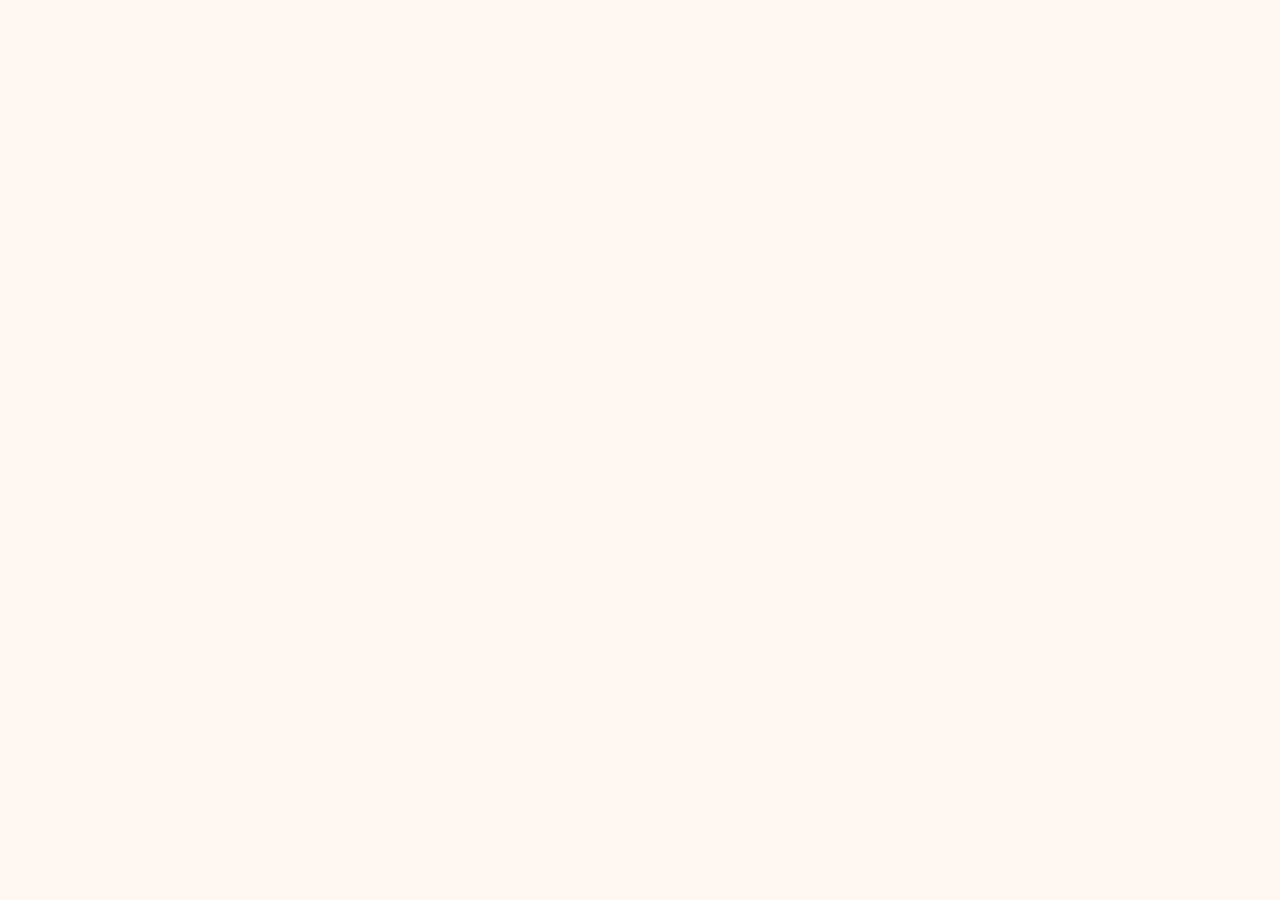
==== commit 02e46293: "clean update" ====
--- a/cart.html
+++ b/cart.html
@@ -22,7 +22,13 @@
 <div id="cart-root" class="container-x"></div>
 <div id="footer-root"></div>
 <script src="/assets/site.js"></script>
+<script src="https://cdn.jsdelivr.net/npm/@supabase/supabase-js"></script>
 <script>
+const sb = window.supabase.createClient(
+  "https://mhpdfxdmyxerxxjfzsiq.supabase.co","sb_publishable_fdRpKprkOnOehdAVr9FSFQ_8I1rG1DM"
+  
+);
+
 document.getElementById('nav-root').innerHTML = navHTML('');
 document.getElementById('footer-root').innerHTML = footerHTML();
 
@@ -30,6 +36,8 @@
   const cart = getCart();
   const items = cart.map(e=>({product:PRODUCTS.find(p=>p.id===e.id),qty:e.qty})).filter(e=>e.product);
   const total = items.reduce((s,e)=>s+e.product.price*e.qty,0);
+ 
+  
   const root = document.getElementById('cart-root');
 
   if(!items.length){
@@ -55,6 +63,12 @@
         <div class="summary-row"><span style="color:var(--muted-foreground)">Shipping</span><span style="color:var(--accent)">Calculated on WhatsApp</span></div>
         <div class="summary-row total"><span>Total</span><span>${fmtPrice(total)}</span></div>
         <a href="${waCartOrder(items,total)}" target="_blank" rel="noreferrer" class="btn btn-primary" style="width:100%;margin-top:1.5rem;padding:1rem">💬 Order on WhatsApp</a>
+        <button
+onclick="startCheckout()"
+class="btn btn-dark"
+style="width:100%;margin-top:1rem;padding:1rem">
+💳 Pay Now
+</button>
         <p style="margin-top:.75rem;font-size:11px;color:var(--muted-foreground);text-align:center;line-height:1.6">We'll confirm availability, customisation & shipping.</p>
       </aside>
     </div>`;
@@ -82,7 +96,53 @@
       </div>
     </div>`).join('') + `<button onclick="cartClear();renderCart()" style="background:none;border:0;color:var(--muted-foreground);font-size:11px;letter-spacing:.2em;text-transform:uppercase;cursor:pointer;padding:.5rem 0">Clear cart</button>`;
 }
+async function startCheckout(){
 
+  const name = prompt("Enter your name");
+  if(!name) return;
+
+  const phone = prompt("Enter phone number");
+  if(!phone) return;
+
+  const address = prompt("Enter address");
+  if(!address) return;
+
+  const cart = getCart();
+
+  const items = cart.map(e=>({
+    product: PRODUCTS.find(p=>p.id===e.id),
+    qty: e.qty
+  })).filter(e=>e.product);
+
+  const total = items.reduce(
+    (s,e)=>s + e.product.price * e.qty,
+    0
+  );
+
+  const { error } = await sb
+    .from("Orders")
+    .insert([
+      {
+        customer_name: name,
+        phone: phone,
+        address: address,
+        products: items,
+        total: total,
+        payment_status: "pending"
+      }
+    ]);
+
+  if(error){
+  console.log(error);
+  alert(error.message);
+  return;
+}
+
+  alert("Order placed successfully!");
+
+  cartClear();
+  renderCart();
+}
 renderCart();
 updateCartCount();
 window.addEventListener('cart:update', ()=>{ updateCartCount(); });
